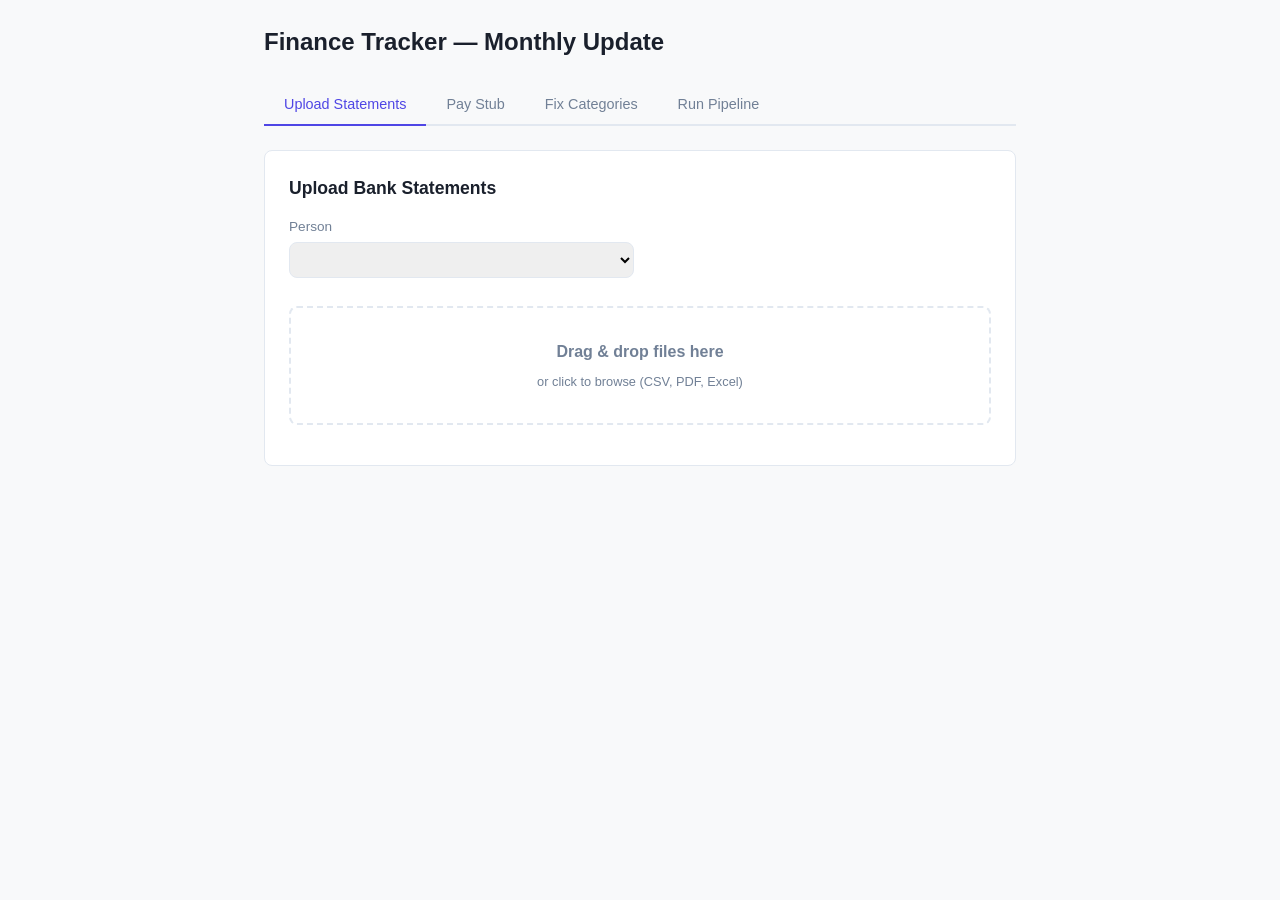
==== finance-tracker/templates/index.html @ a41cae2e "feat: Add local web UI, CLI helpers, and security hardening - Add --ui flag: launches a local Flask " ====
<!DOCTYPE html>
<html lang="en">
<head>
  <meta charset="UTF-8">
  <meta name="viewport" content="width=device-width, initial-scale=1.0">
  <title>Finance Tracker — Monthly Update</title>
  <style>
    :root {
      --bg: #f8f9fa;
      --card: #ffffff;
      --border: #e2e8f0;
      --text: #1a202c;
      --text-muted: #718096;
      --primary: #4f46e5;
      --primary-hover: #4338ca;
      --green: #059669;
      --red: #dc2626;
      --yellow: #d97706;
      --radius: 8px;
    }
    * { box-sizing: border-box; margin: 0; padding: 0; }
    body { font-family: -apple-system, BlinkMacSystemFont, 'Segoe UI', Roboto, sans-serif; background: var(--bg); color: var(--text); line-height: 1.5; }
    .container { max-width: 800px; margin: 0 auto; padding: 1.5rem; }
    h1 { font-size: 1.5rem; font-weight: 600; margin-bottom: 1.5rem; }
    h2 { font-size: 1.1rem; font-weight: 600; margin-bottom: 1rem; color: var(--text); }

    /* Tabs */
    .tabs { display: flex; gap: 0; border-bottom: 2px solid var(--border); margin-bottom: 1.5rem; }
    .tab { padding: 0.75rem 1.25rem; border: none; background: none; cursor: pointer; font-size: 0.9rem; font-weight: 500; color: var(--text-muted); border-bottom: 2px solid transparent; margin-bottom: -2px; transition: all 0.15s; }
    .tab:hover { color: var(--text); }
    .tab.active { color: var(--primary); border-bottom-color: var(--primary); }
    .tab-panel { display: none; }
    .tab-panel.active { display: block; }

    /* Cards */
    .card { background: var(--card); border: 1px solid var(--border); border-radius: var(--radius); padding: 1.5rem; margin-bottom: 1rem; }

    /* Forms */
    label { display: block; font-size: 0.85rem; font-weight: 500; margin-bottom: 0.25rem; color: var(--text-muted); }
    input, select { width: 100%; padding: 0.5rem 0.75rem; border: 1px solid var(--border); border-radius: var(--radius); font-size: 0.9rem; margin-bottom: 0.75rem; }
    input:focus, select:focus { outline: none; border-color: var(--primary); box-shadow: 0 0 0 3px rgba(79,70,229,0.1); }
    .form-row { display: grid; grid-template-columns: 1fr 1fr; gap: 0.75rem; }
    .form-row-3 { display: grid; grid-template-columns: 1fr 1fr 1fr; gap: 0.75rem; }

    /* Buttons */
    .btn { display: inline-flex; align-items: center; gap: 0.5rem; padding: 0.6rem 1.25rem; border: none; border-radius: var(--radius); font-size: 0.9rem; font-weight: 500; cursor: pointer; transition: all 0.15s; }
    .btn-primary { background: var(--primary); color: white; }
    .btn-primary:hover { background: var(--primary-hover); }
    .btn-primary:disabled { opacity: 0.5; cursor: not-allowed; }
    .btn-success { background: var(--green); color: white; }
    .btn-danger { background: var(--red); color: white; }

    /* Upload zone */
    .drop-zone { border: 2px dashed var(--border); border-radius: var(--radius); padding: 2rem; text-align: center; color: var(--text-muted); cursor: pointer; transition: all 0.15s; }
    .drop-zone:hover, .drop-zone.dragover { border-color: var(--primary); background: rgba(79,70,229,0.03); }
    .drop-zone input[type="file"] { display: none; }

    /* Messages */
    .msg { padding: 0.75rem 1rem; border-radius: var(--radius); margin-bottom: 1rem; font-size: 0.85rem; }
    .msg-success { background: #d1fae5; color: #065f46; }
    .msg-error { background: #fee2e2; color: #991b1b; }
    .msg-info { background: #dbeafe; color: #1e40af; }

    /* Transaction list */
    .txn-item { display: grid; grid-template-columns: 90px 1fr 90px 160px; gap: 0.75rem; align-items: center; padding: 0.6rem 0; border-bottom: 1px solid var(--border); font-size: 0.85rem; }
    .txn-item:last-child { border-bottom: none; }
    .txn-desc { overflow: hidden; text-overflow: ellipsis; white-space: nowrap; }
    .txn-amount { text-align: right; font-weight: 500; }
    .txn-select { padding: 0.3rem; margin: 0; font-size: 0.8rem; }

    /* Pipeline output */
    .pipeline-output { font-family: 'SF Mono', 'Monaco', 'Menlo', monospace; font-size: 0.8rem; background: #1a202c; color: #e2e8f0; padding: 1rem; border-radius: var(--radius); white-space: pre-wrap; max-height: 400px; overflow-y: auto; }

    /* Loading */
    .spinner { display: inline-block; width: 16px; height: 16px; border: 2px solid rgba(255,255,255,0.3); border-top-color: white; border-radius: 50%; animation: spin 0.6s linear infinite; }
    @keyframes spin { to { transform: rotate(360deg); } }

    .summary { font-size: 0.85rem; color: var(--text-muted); margin-top: 0.5rem; }
    .count-badge { background: var(--primary); color: white; font-size: 0.7rem; padding: 0.15rem 0.5rem; border-radius: 10px; margin-left: 0.5rem; }
  </style>
</head>
<body>
  <div class="container">
    <h1>Finance Tracker — Monthly Update</h1>

    <div class="tabs">
      <button class="tab active" data-tab="upload">Upload Statements</button>
      <button class="tab" data-tab="paystub">Pay Stub</button>
      <button class="tab" data-tab="categories">Fix Categories<span id="cat-badge" class="count-badge" style="display:none"></span></button>
      <button class="tab" data-tab="pipeline">Run Pipeline</button>
    </div>

    <!-- Upload Tab -->
    <div id="tab-upload" class="tab-panel active">
      <div class="card">
        <h2>Upload Bank Statements</h2>
        <div class="form-row" style="margin-bottom:1rem">
          <div>
            <label for="upload-person">Person</label>
            <select id="upload-person"></select>
          </div>
          <div></div>
        </div>
        <div class="drop-zone" id="drop-zone">
          <p><strong>Drag & drop files here</strong></p>
          <p style="font-size:0.8rem;margin-top:0.5rem">or click to browse (CSV, PDF, Excel)</p>
          <input type="file" id="file-input" accept=".csv,.pdf,.xlsx,.xls" multiple>
        </div>
        <div id="upload-msg" style="margin-top:1rem"></div>
      </div>
    </div>

    <!-- Pay Stub Tab -->
    <div id="tab-paystub" class="tab-panel">
      <div class="card">
        <h2>Enter Pay Stub</h2>
        <div class="form-row">
          <div>
            <label for="ps-person">Person</label>
            <select id="ps-person"></select>
          </div>
          <div>
            <label for="ps-date">Pay Date</label>
            <input type="date" id="ps-date">
          </div>
        </div>
        <div class="form-row">
          <div>
            <label for="ps-gross">Gross Pay</label>
            <input type="number" id="ps-gross" step="0.01" min="0" placeholder="5000.00">
          </div>
          <div>
            <label for="ps-federal">Federal Tax</label>
            <input type="number" id="ps-federal" step="0.01" min="0" placeholder="800.00">
          </div>
        </div>
        <div class="form-row">
          <div>
            <label for="ps-state">State Tax</label>
            <input type="number" id="ps-state" step="0.01" min="0" placeholder="300.00">
          </div>
          <div>
            <label for="ps-fica">FICA (SS + Medicare)</label>
            <input type="number" id="ps-fica" step="0.01" min="0" placeholder="380.00">
          </div>
        </div>
        <div class="form-row">
          <div>
            <label for="ps-401k">401k Contribution</label>
            <input type="number" id="ps-401k" step="0.01" min="0" placeholder="500.00">
          </div>
          <div>
            <label for="ps-health">Health Insurance</label>
            <input type="number" id="ps-health" step="0.01" min="0" placeholder="200.00">
          </div>
        </div>
        <div class="form-row">
          <div>
            <label for="ps-other">Other Deductions</label>
            <input type="number" id="ps-other" step="0.01" min="0" placeholder="0.00" value="0">
          </div>
          <div style="display:flex;align-items:flex-end;padding-bottom:0.75rem">
            <button class="btn btn-primary" id="btn-paystub">Submit Pay Stub</button>
          </div>
        </div>
        <div id="ps-msg"></div>
      </div>
    </div>

    <!-- Categories Tab -->
    <div id="tab-categories" class="tab-panel">
      <div class="card">
        <h2>Fix Uncategorized Transactions</h2>
        <p class="summary" style="margin-bottom:1rem">Transactions marked as "Other" that need a proper category.</p>
        <div id="cat-list"></div>
        <div id="cat-msg"></div>
      </div>
    </div>

    <!-- Pipeline Tab -->
    <div id="tab-pipeline" class="tab-panel">
      <div class="card">
        <h2>Run Pipeline</h2>
        <p class="summary" style="margin-bottom:1rem">Process new statements, categorize transactions, and update metrics.</p>
        <button class="btn btn-primary" id="btn-pipeline">Run Full Pipeline</button>
        <div id="pipeline-msg" style="margin-top:1rem"></div>
        <div id="pipeline-output" class="pipeline-output" style="display:none;margin-top:1rem"></div>
      </div>
    </div>
  </div>

  <script>
    // Tab switching
    document.querySelectorAll('.tab').forEach(tab => {
      tab.addEventListener('click', () => {
        document.querySelectorAll('.tab').forEach(t => t.classList.remove('active'));
        document.querySelectorAll('.tab-panel').forEach(p => p.classList.remove('active'));
        tab.classList.add('active');
        document.getElementById('tab-' + tab.dataset.tab).classList.add('active');
      });
    });

    let appConfig = { persons: [], categories: [] };
    let csrfToken = '';

    // Load config and CSRF token on start
    async function loadConfig() {
      const [configRes, csrfRes] = await Promise.all([
        fetch('/api/config'),
        fetch('/api/csrf-token'),
      ]);
      appConfig = await configRes.json();
      const csrfData = await csrfRes.json();
      csrfToken = csrfData.token;
      populatePersonDropdowns();
      loadUncategorized();
    }

    function populatePersonDropdowns() {
      ['upload-person', 'ps-person'].forEach(id => {
        const sel = document.getElementById(id);
        sel.innerHTML = '';
        appConfig.persons.forEach(p => {
          sel.innerHTML += `<option value="${esc(p)}">${esc(p)}</option>`;
        });
      });
    }

    function esc(s) { const d = document.createElement('div'); d.textContent = s; return d.innerHTML; }

    function showMsg(containerId, msg, type) {
      document.getElementById(containerId).innerHTML = `<div class="msg msg-${type}">${esc(msg)}</div>`;
    }

    // -- Upload --
    const dropZone = document.getElementById('drop-zone');
    const fileInput = document.getElementById('file-input');

    dropZone.addEventListener('click', () => fileInput.click());
    dropZone.addEventListener('dragover', e => { e.preventDefault(); dropZone.classList.add('dragover'); });
    dropZone.addEventListener('dragleave', () => dropZone.classList.remove('dragover'));
    dropZone.addEventListener('drop', e => {
      e.preventDefault();
      dropZone.classList.remove('dragover');
      handleFiles(e.dataTransfer.files);
    });
    fileInput.addEventListener('change', () => handleFiles(fileInput.files));

    async function handleFiles(files) {
      const person = document.getElementById('upload-person').value;
      if (!person) { showMsg('upload-msg', 'Select a person first', 'error'); return; }

      let uploaded = 0, errors = [];
      for (const file of files) {
        const form = new FormData();
        form.append('file', file);
        form.append('person', person);
        form.append('_csrf', csrfToken);
        try {
          const res = await fetch('/api/upload', { method: 'POST', body: form });
          const data = await res.json();
          if (data.success) uploaded++;
          else errors.push(`${file.name}: ${data.error}`);
        } catch (e) {
          errors.push(`${file.name}: Network error`);
        }
      }

      if (errors.length) {
        showMsg('upload-msg', `Uploaded ${uploaded} file(s). Errors: ${errors.join('; ')}`, uploaded ? 'info' : 'error');
      } else {
        showMsg('upload-msg', `Uploaded ${uploaded} file(s) to ${person}'s folder`, 'success');
      }
      fileInput.value = '';
    }

    // -- Pay Stub --
    document.getElementById('ps-date').value = new Date().toISOString().split('T')[0];

    document.getElementById('btn-paystub').addEventListener('click', async () => {
      const btn = document.getElementById('btn-paystub');
      btn.disabled = true;
      btn.innerHTML = '<span class="spinner"></span> Saving...';

      const body = {
        person: document.getElementById('ps-person').value,
        date: document.getElementById('ps-date').value,
        gross: parseFloat(document.getElementById('ps-gross').value) || 0,
        federal: parseFloat(document.getElementById('ps-federal').value) || 0,
        state: parseFloat(document.getElementById('ps-state').value) || 0,
        fica: parseFloat(document.getElementById('ps-fica').value) || 0,
        retirement: parseFloat(document.getElementById('ps-401k').value) || 0,
        health: parseFloat(document.getElementById('ps-health').value) || 0,
        other: parseFloat(document.getElementById('ps-other').value) || 0,
      };

      if (!body.date) { showMsg('ps-msg', 'Date is required', 'error'); btn.disabled = false; btn.textContent = 'Submit Pay Stub'; return; }
      if (body.gross <= 0) { showMsg('ps-msg', 'Gross pay must be greater than 0', 'error'); btn.disabled = false; btn.textContent = 'Submit Pay Stub'; return; }

      try {
        const res = await fetch('/api/paystub', { method: 'POST', headers: {'Content-Type': 'application/json'}, body: JSON.stringify(body) });
        const data = await res.json();
        if (data.success) {
          const net = data.net_takehome;
          showMsg('ps-msg', `Pay stub saved (${data.entries} entries). Net take-home: $${net.toLocaleString(undefined, {minimumFractionDigits: 2})}`, 'success');
          // Clear form
          ['ps-gross', 'ps-federal', 'ps-state', 'ps-fica', 'ps-401k', 'ps-health'].forEach(id => document.getElementById(id).value = '');
          document.getElementById('ps-other').value = '0';
        } else {
          showMsg('ps-msg', data.error, 'error');
        }
      } catch (e) {
        showMsg('ps-msg', 'Network error', 'error');
      }
      btn.disabled = false;
      btn.textContent = 'Submit Pay Stub';
    });

    // -- Categories --
    async function loadUncategorized() {
      const res = await fetch('/api/uncategorized');
      const data = await res.json();
      const list = document.getElementById('cat-list');
      const badge = document.getElementById('cat-badge');

      if (!data.transactions.length) {
        list.innerHTML = '<p class="summary">All transactions are categorized.</p>';
        badge.style.display = 'none';
        return;
      }

      badge.textContent = data.total;
      badge.style.display = 'inline';

      const options = appConfig.categories.map(c => `<option value="${esc(c)}">${esc(c)}</option>`).join('');
      list.innerHTML = data.transactions.slice(0, 50).map(t => `
        <div class="txn-item" id="txn-row-${t.row}">
          <span>${esc(t.date)}</span>
          <span class="txn-desc" title="${esc(t.description)}">${esc(t.description)}</span>
          <span class="txn-amount">${esc(t.amount)}</span>
          <select class="txn-select" onchange="categorize(${t.row}, this.value)">
            <option value="">Pick category...</option>
            ${options}
          </select>
        </div>
      `).join('');

      if (data.total > 50) {
        list.innerHTML += `<p class="summary">Showing 50 of ${data.total}. Fix these and refresh to see more.</p>`;
      }
    }

    async function categorize(row, category) {
      if (!category) return;
      try {
        const res = await fetch('/api/categorize', { method: 'POST', headers: {'Content-Type': 'application/json'}, body: JSON.stringify({row, category}) });
        const data = await res.json();
        if (data.success) {
          const el = document.getElementById('txn-row-' + row);
          if (el) { el.style.opacity = '0.4'; el.querySelector('select').disabled = true; }
          // Update badge count
          const badge = document.getElementById('cat-badge');
          const current = parseInt(badge.textContent) || 0;
          if (current > 1) { badge.textContent = current - 1; }
          else { badge.style.display = 'none'; }
        }
      } catch (e) { /* silent */ }
    }

    // -- Pipeline --
    document.getElementById('btn-pipeline').addEventListener('click', async () => {
      const btn = document.getElementById('btn-pipeline');
      const output = document.getElementById('pipeline-output');
      btn.disabled = true;
      btn.innerHTML = '<span class="spinner"></span> Running pipeline...';
      output.style.display = 'none';
      document.getElementById('pipeline-msg').innerHTML = '';

      try {
        const res = await fetch('/api/run-pipeline', { method: 'POST' });
        const data = await res.json();
        if (data.success) {
          let text = `Pipeline completed successfully.\n\n`;
          text += `Files processed: ${data.files_processed}\n`;
          text += `Files skipped (already processed): ${data.files_skipped}\n`;
          text += `New transactions found: ${data.transactions_found}\n`;
          if (data.errors.length) {
            text += `\nWarnings:\n${data.errors.map(e => '  - ' + e).join('\n')}`;
          }
          output.textContent = text;
          output.style.display = 'block';
          showMsg('pipeline-msg', 'Pipeline ran successfully', 'success');
          // Refresh categories
          loadUncategorized();
        } else {
          showMsg('pipeline-msg', `Pipeline failed: ${data.error}`, 'error');
        }
      } catch (e) {
        showMsg('pipeline-msg', 'Network error', 'error');
      }
      btn.disabled = false;
      btn.textContent = 'Run Full Pipeline';
    });

    // Init
    loadConfig();
  </script>
</body>
</html>
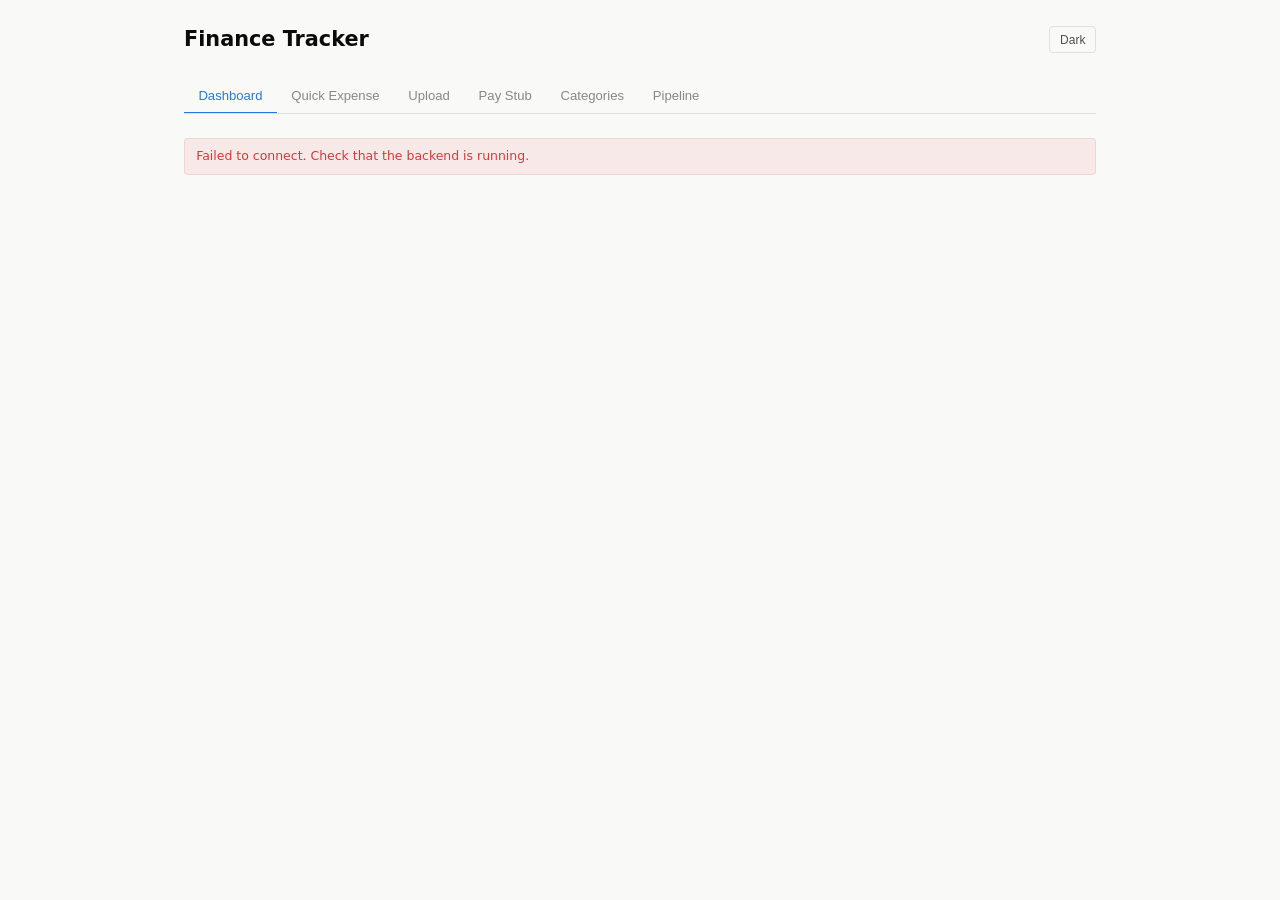
==== commit 49967050: "feat: Add dashboard UI, fix security issues, and improve data quality - Add financial dashboard with" ====
--- a/finance-tracker/templates/index.html
+++ b/finance-tracker/templates/index.html
@@ -3,110 +3,371 @@
 <head>
   <meta charset="UTF-8">
   <meta name="viewport" content="width=device-width, initial-scale=1.0">
-  <title>Finance Tracker — Monthly Update</title>
+  <title>Finance Tracker</title>
   <style>
     :root {
-      --bg: #f8f9fa;
-      --card: #ffffff;
-      --border: #e2e8f0;
-      --text: #1a202c;
-      --text-muted: #718096;
-      --primary: #4f46e5;
-      --primary-hover: #4338ca;
-      --green: #059669;
-      --red: #dc2626;
-      --yellow: #d97706;
+      color-scheme: light;
+      --surface-1: #fcfcfb;
+      --surface-2: #f9f9f7;
+      --text-primary: #0b0b0b;
+      --text-secondary: #52514e;
+      --text-muted: #898781;
+      --border: #e1e0d9;
+      --border-strong: #c3c2b7;
+      --series-1: #2a78d6;
+      --series-2: #eb6834;
+      --series-3: #1baf7a;
+      --series-4: #eda100;
+      --series-5: #e87ba4;
+      --series-6: #008300;
+      --good: #006300;
+      --good-bg: rgba(0,99,0,0.08);
+      --warning: #d97706;
+      --warning-bg: rgba(217,119,6,0.08);
+      --critical: #d03b3b;
+      --critical-bg: rgba(208,59,59,0.08);
       --radius: 8px;
-    }
+      --radius-sm: 4px;
+    }
+    @media (prefers-color-scheme: dark) {
+      :root:where(:not([data-theme="light"])) {
+        color-scheme: dark;
+        --surface-1: #1a1a19;
+        --surface-2: #0d0d0d;
+        --text-primary: #ffffff;
+        --text-secondary: #c3c2b7;
+        --text-muted: #898781;
+        --border: #2c2c2a;
+        --border-strong: #383835;
+        --series-1: #3987e5;
+        --series-2: #d95926;
+        --series-3: #199e70;
+        --series-4: #c98500;
+        --series-5: #d55181;
+        --series-6: #008300;
+        --good: #0ca30c;
+        --good-bg: rgba(12,163,12,0.1);
+        --warning: #fab219;
+        --warning-bg: rgba(250,178,25,0.1);
+        --critical: #e34948;
+        --critical-bg: rgba(227,73,72,0.1);
+      }
+    }
+    :root[data-theme="dark"] {
+      color-scheme: dark;
+      --surface-1: #1a1a19;
+      --surface-2: #0d0d0d;
+      --text-primary: #ffffff;
+      --text-secondary: #c3c2b7;
+      --text-muted: #898781;
+      --border: #2c2c2a;
+      --border-strong: #383835;
+      --series-1: #3987e5;
+      --series-2: #d95926;
+      --series-3: #199e70;
+      --series-4: #c98500;
+      --series-5: #d55181;
+      --series-6: #008300;
+      --good: #0ca30c;
+      --good-bg: rgba(12,163,12,0.1);
+      --warning: #fab219;
+      --warning-bg: rgba(250,178,25,0.1);
+      --critical: #e34948;
+      --critical-bg: rgba(227,73,72,0.1);
+    }
+
     * { box-sizing: border-box; margin: 0; padding: 0; }
-    body { font-family: -apple-system, BlinkMacSystemFont, 'Segoe UI', Roboto, sans-serif; background: var(--bg); color: var(--text); line-height: 1.5; }
-    .container { max-width: 800px; margin: 0 auto; padding: 1.5rem; }
-    h1 { font-size: 1.5rem; font-weight: 600; margin-bottom: 1.5rem; }
-    h2 { font-size: 1.1rem; font-weight: 600; margin-bottom: 1rem; color: var(--text); }
+    body { font-family: system-ui, -apple-system, "Segoe UI", Roboto, sans-serif; background: var(--surface-2); color: var(--text-primary); line-height: 1.5; }
+    .container { max-width: 960px; margin: 0 auto; padding: 1.5rem; }
+
+    /* Header */
+    .header { display: flex; align-items: center; justify-content: space-between; margin-bottom: 1.5rem; }
+    .header h1 { font-size: 1.3rem; font-weight: 600; }
+    .header-actions { display: flex; gap: 0.5rem; align-items: center; }
+    .theme-toggle { background: none; border: 1px solid var(--border); border-radius: var(--radius-sm); padding: 0.35rem 0.6rem; cursor: pointer; color: var(--text-secondary); font-size: 0.75rem; }
+    .theme-toggle:hover { border-color: var(--border-strong); color: var(--text-primary); }
 
     /* Tabs */
-    .tabs { display: flex; gap: 0; border-bottom: 2px solid var(--border); margin-bottom: 1.5rem; }
-    .tab { padding: 0.75rem 1.25rem; border: none; background: none; cursor: pointer; font-size: 0.9rem; font-weight: 500; color: var(--text-muted); border-bottom: 2px solid transparent; margin-bottom: -2px; transition: all 0.15s; }
-    .tab:hover { color: var(--text); }
-    .tab.active { color: var(--primary); border-bottom-color: var(--primary); }
+    .tabs { display: flex; gap: 0; border-bottom: 1px solid var(--border); margin-bottom: 1.5rem; overflow-x: auto; -webkit-overflow-scrolling: touch; }
+    .tab { padding: 0.55rem 0.9rem; border: none; background: none; cursor: pointer; font-size: 0.82rem; font-weight: 500; color: var(--text-muted); border-bottom: 2px solid transparent; margin-bottom: -1px; transition: color 0.15s; white-space: nowrap; }
+    .tab:hover { color: var(--text-primary); }
+    .tab.active { color: var(--series-1); border-bottom-color: var(--series-1); }
     .tab-panel { display: none; }
     .tab-panel.active { display: block; }
 
     /* Cards */
-    .card { background: var(--card); border: 1px solid var(--border); border-radius: var(--radius); padding: 1.5rem; margin-bottom: 1rem; }
+    .card { background: var(--surface-1); border: 1px solid var(--border); border-radius: var(--radius); padding: 1.1rem; margin-bottom: 0.75rem; }
+    .card h2 { font-size: 0.9rem; font-weight: 600; margin-bottom: 0.6rem; }
+    .card-row { display: grid; grid-template-columns: 1fr 1fr; gap: 0.75rem; }
+
+    /* Stat tiles */
+    .stats-grid { display: grid; grid-template-columns: repeat(4, 1fr); gap: 0.6rem; margin-bottom: 0.75rem; }
+    .stat-tile { background: var(--surface-1); border: 1px solid var(--border); border-radius: var(--radius); padding: 0.8rem; }
+    .stat-label { font-size: 0.7rem; font-weight: 500; color: var(--text-muted); text-transform: uppercase; letter-spacing: 0.03em; margin-bottom: 0.15rem; }
+    .stat-value { font-size: 1.35rem; font-weight: 600; color: var(--text-primary); }
+    .stat-delta { font-size: 0.7rem; font-weight: 500; margin-top: 0.15rem; }
+    .stat-delta.positive { color: var(--good); }
+    .stat-delta.negative { color: var(--critical); }
+
+    /* Month selector */
+    .month-nav { display: flex; align-items: center; gap: 0.5rem; margin-bottom: 0.75rem; }
+    .month-nav button { background: none; border: 1px solid var(--border); border-radius: var(--radius-sm); padding: 0.3rem 0.6rem; cursor: pointer; color: var(--text-secondary); font-size: 0.8rem; }
+    .month-nav button:hover { border-color: var(--border-strong); color: var(--text-primary); }
+    .month-nav button:disabled { opacity: 0.3; cursor: not-allowed; }
+    .month-nav .month-label { font-size: 0.9rem; font-weight: 600; min-width: 120px; text-align: center; }
+
+    /* Budget warnings banner */
+    .warnings-banner { display: flex; flex-direction: column; gap: 0.4rem; margin-bottom: 0.75rem; }
+    .warning-item { display: flex; align-items: center; gap: 0.5rem; padding: 0.5rem 0.75rem; border-radius: var(--radius-sm); font-size: 0.78rem; font-weight: 500; }
+    .warning-item.warn { background: var(--warning-bg); color: var(--warning); border: 1px solid rgba(217,119,6,0.15); }
+    .warning-item.over { background: var(--critical-bg); color: var(--critical); border: 1px solid rgba(208,59,59,0.15); }
+
+    /* Person cards */
+    .person-grid { display: grid; grid-template-columns: repeat(auto-fit, minmax(140px, 1fr)); gap: 0.5rem; margin-bottom: 0.75rem; }
+    .person-card { background: var(--surface-1); border: 1px solid var(--border); border-radius: var(--radius); padding: 0.7rem; text-align: center; }
+    .person-name { font-size: 0.75rem; font-weight: 600; color: var(--text-secondary); margin-bottom: 0.2rem; }
+    .person-amount { font-size: 1.1rem; font-weight: 600; }
+
+    /* Budget meters */
+    .budget-list { display: flex; flex-direction: column; gap: 0.5rem; }
+    .budget-item { display: grid; grid-template-columns: 110px 1fr 55px; gap: 0.6rem; align-items: center; font-size: 0.78rem; }
+    .budget-label { color: var(--text-secondary); font-weight: 500; overflow: hidden; text-overflow: ellipsis; white-space: nowrap; }
+    .budget-track { height: 6px; background: var(--border); border-radius: 3px; overflow: hidden; }
+    .budget-fill { height: 100%; border-radius: 3px 0 0 3px; transition: width 0.3s ease; }
+    .budget-fill.ok { background: var(--series-1); }
+    .budget-fill.warn { background: var(--warning); }
+    .budget-fill.over { background: var(--critical); }
+    .budget-pct { text-align: right; font-weight: 500; font-variant-numeric: tabular-nums; color: var(--text-secondary); }
+
+    /* Bar chart */
+    .chart-bars { display: flex; align-items: flex-end; gap: 2px; height: 120px; padding-top: 1rem; }
+    .chart-bar-group { flex: 1; display: flex; flex-direction: column; align-items: center; gap: 0.2rem; height: 100%; justify-content: flex-end; }
+    .chart-bar { width: 100%; max-width: 20px; border-radius: 3px 3px 0 0; transition: height 0.3s ease; cursor: default; }
+    .chart-bar:hover { opacity: 0.8; }
+    .chart-bar-income { background: var(--series-1); }
+    .chart-bar-expense { background: var(--series-2); }
+    .chart-bar-pair { display: flex; gap: 2px; align-items: flex-end; flex: 1; justify-content: center; height: 100%; }
+    .chart-x-label { font-size: 0.6rem; color: var(--text-muted); margin-top: 0.3rem; white-space: nowrap; }
+    .chart-legend { display: flex; gap: 0.8rem; font-size: 0.72rem; color: var(--text-secondary); margin-bottom: 0.4rem; }
+    .chart-legend-item { display: flex; align-items: center; gap: 0.3rem; }
+    .chart-legend-dot { width: 7px; height: 7px; border-radius: 50%; }
+
+    /* Category breakdown */
+    .cat-list { display: flex; flex-direction: column; gap: 0.3rem; }
+    .cat-item { display: grid; grid-template-columns: 1fr auto; gap: 0.5rem; align-items: center; font-size: 0.78rem; padding: 0.2rem 0; }
+    .cat-name { color: var(--text-secondary); }
+    .cat-amount { font-weight: 500; font-variant-numeric: tabular-nums; }
+
+    /* Recent transactions */
+    .recent-list { max-height: 320px; overflow-y: auto; }
+    .recent-item { display: grid; grid-template-columns: 68px 1fr auto; gap: 0.5rem; align-items: center; padding: 0.4rem 0; border-bottom: 1px solid var(--border); font-size: 0.78rem; }
+    .recent-item:last-child { border-bottom: none; }
+    .recent-date { color: var(--text-muted); font-variant-numeric: tabular-nums; }
+    .recent-desc { overflow: hidden; text-overflow: ellipsis; white-space: nowrap; color: var(--text-secondary); }
+    .recent-amount { font-weight: 500; font-variant-numeric: tabular-nums; text-align: right; white-space: nowrap; }
+    .recent-amount.expense { color: var(--text-primary); }
+    .recent-amount.income { color: var(--good); }
+    .recent-cat { font-size: 0.65rem; color: var(--text-muted); }
+
+    /* Savings goal */
+    .goal-container { display: flex; align-items: center; gap: 0.75rem; }
+    .goal-meter { flex: 1; }
+    .goal-track { height: 10px; background: var(--border); border-radius: 5px; overflow: hidden; }
+    .goal-fill { height: 100%; background: var(--series-3); border-radius: 5px 0 0 5px; transition: width 0.3s ease; }
+    .goal-labels { display: flex; justify-content: space-between; font-size: 0.7rem; color: var(--text-muted); margin-top: 0.25rem; }
+    .goal-value { font-size: 1.1rem; font-weight: 600; white-space: nowrap; }
+    .goal-edit { font-size: 0.7rem; color: var(--series-1); cursor: pointer; border: none; background: none; padding: 0; }
+    .goal-edit:hover { text-decoration: underline; }
 
     /* Forms */
-    label { display: block; font-size: 0.85rem; font-weight: 500; margin-bottom: 0.25rem; color: var(--text-muted); }
-    input, select { width: 100%; padding: 0.5rem 0.75rem; border: 1px solid var(--border); border-radius: var(--radius); font-size: 0.9rem; margin-bottom: 0.75rem; }
-    input:focus, select:focus { outline: none; border-color: var(--primary); box-shadow: 0 0 0 3px rgba(79,70,229,0.1); }
-    .form-row { display: grid; grid-template-columns: 1fr 1fr; gap: 0.75rem; }
-    .form-row-3 { display: grid; grid-template-columns: 1fr 1fr 1fr; gap: 0.75rem; }
+    label { display: block; font-size: 0.78rem; font-weight: 500; margin-bottom: 0.15rem; color: var(--text-muted); }
+    input, select { width: 100%; padding: 0.45rem 0.65rem; border: 1px solid var(--border); border-radius: var(--radius-sm); font-size: 0.82rem; margin-bottom: 0.5rem; background: var(--surface-1); color: var(--text-primary); }
+    input:focus, select:focus { outline: none; border-color: var(--series-1); box-shadow: 0 0 0 2px rgba(42,120,214,0.12); }
+    .form-row { display: grid; grid-template-columns: 1fr 1fr; gap: 0.6rem; }
+    .form-row-3 { display: grid; grid-template-columns: 1fr 1fr 1fr; gap: 0.6rem; }
 
     /* Buttons */
-    .btn { display: inline-flex; align-items: center; gap: 0.5rem; padding: 0.6rem 1.25rem; border: none; border-radius: var(--radius); font-size: 0.9rem; font-weight: 500; cursor: pointer; transition: all 0.15s; }
-    .btn-primary { background: var(--primary); color: white; }
-    .btn-primary:hover { background: var(--primary-hover); }
-    .btn-primary:disabled { opacity: 0.5; cursor: not-allowed; }
-    .btn-success { background: var(--green); color: white; }
-    .btn-danger { background: var(--red); color: white; }
+    .btn { display: inline-flex; align-items: center; gap: 0.35rem; padding: 0.45rem 0.9rem; border: none; border-radius: var(--radius-sm); font-size: 0.82rem; font-weight: 500; cursor: pointer; transition: opacity 0.15s; }
+    .btn:hover { opacity: 0.85; }
+    .btn:disabled { opacity: 0.4; cursor: not-allowed; }
+    .btn-primary { background: var(--series-1); color: white; }
+    .btn-sm { padding: 0.35rem 0.7rem; font-size: 0.75rem; }
 
     /* Upload zone */
-    .drop-zone { border: 2px dashed var(--border); border-radius: var(--radius); padding: 2rem; text-align: center; color: var(--text-muted); cursor: pointer; transition: all 0.15s; }
-    .drop-zone:hover, .drop-zone.dragover { border-color: var(--primary); background: rgba(79,70,229,0.03); }
+    .drop-zone { border: 2px dashed var(--border); border-radius: var(--radius); padding: 1.5rem; text-align: center; color: var(--text-muted); cursor: pointer; transition: border-color 0.15s; }
+    .drop-zone:hover, .drop-zone.dragover { border-color: var(--series-1); }
     .drop-zone input[type="file"] { display: none; }
 
     /* Messages */
-    .msg { padding: 0.75rem 1rem; border-radius: var(--radius); margin-bottom: 1rem; font-size: 0.85rem; }
-    .msg-success { background: #d1fae5; color: #065f46; }
-    .msg-error { background: #fee2e2; color: #991b1b; }
-    .msg-info { background: #dbeafe; color: #1e40af; }
-
-    /* Transaction list */
-    .txn-item { display: grid; grid-template-columns: 90px 1fr 90px 160px; gap: 0.75rem; align-items: center; padding: 0.6rem 0; border-bottom: 1px solid var(--border); font-size: 0.85rem; }
+    .msg { padding: 0.5rem 0.7rem; border-radius: var(--radius-sm); margin-bottom: 0.6rem; font-size: 0.78rem; }
+    .msg-success { background: var(--good-bg); color: var(--good); border: 1px solid rgba(0,99,0,0.12); }
+    .msg-error { background: var(--critical-bg); color: var(--critical); border: 1px solid rgba(208,59,59,0.12); }
+    .msg-info { background: rgba(42,120,214,0.06); color: var(--series-1); border: 1px solid rgba(42,120,214,0.12); }
+
+    /* Transaction list (categories tab) */
+    .txn-item { display: grid; grid-template-columns: 72px 1fr 72px 130px; gap: 0.4rem; align-items: center; padding: 0.4rem 0; border-bottom: 1px solid var(--border); font-size: 0.78rem; }
     .txn-item:last-child { border-bottom: none; }
-    .txn-desc { overflow: hidden; text-overflow: ellipsis; white-space: nowrap; }
-    .txn-amount { text-align: right; font-weight: 500; }
-    .txn-select { padding: 0.3rem; margin: 0; font-size: 0.8rem; }
+    .txn-desc { overflow: hidden; text-overflow: ellipsis; white-space: nowrap; color: var(--text-secondary); }
+    .txn-amount { text-align: right; font-weight: 500; font-variant-numeric: tabular-nums; }
+    .txn-select { padding: 0.2rem; margin: 0; font-size: 0.72rem; }
 
     /* Pipeline output */
-    .pipeline-output { font-family: 'SF Mono', 'Monaco', 'Menlo', monospace; font-size: 0.8rem; background: #1a202c; color: #e2e8f0; padding: 1rem; border-radius: var(--radius); white-space: pre-wrap; max-height: 400px; overflow-y: auto; }
+    .pipeline-output { font-family: 'SF Mono', Monaco, Menlo, monospace; font-size: 0.72rem; background: var(--surface-2); border: 1px solid var(--border); color: var(--text-secondary); padding: 0.6rem; border-radius: var(--radius-sm); white-space: pre-wrap; max-height: 250px; overflow-y: auto; }
 
     /* Loading */
-    .spinner { display: inline-block; width: 16px; height: 16px; border: 2px solid rgba(255,255,255,0.3); border-top-color: white; border-radius: 50%; animation: spin 0.6s linear infinite; }
+    .spinner { display: inline-block; width: 13px; height: 13px; border: 2px solid rgba(255,255,255,0.3); border-top-color: white; border-radius: 50%; animation: spin 0.6s linear infinite; }
     @keyframes spin { to { transform: rotate(360deg); } }
-
-    .summary { font-size: 0.85rem; color: var(--text-muted); margin-top: 0.5rem; }
-    .count-badge { background: var(--primary); color: white; font-size: 0.7rem; padding: 0.15rem 0.5rem; border-radius: 10px; margin-left: 0.5rem; }
+    .loading-skeleton { background: var(--border); border-radius: var(--radius-sm); animation: pulse 1.5s ease-in-out infinite; }
+    @keyframes pulse { 0%, 100% { opacity: 1; } 50% { opacity: 0.5; } }
+
+    .count-badge { background: var(--series-1); color: white; font-size: 0.62rem; padding: 0.1rem 0.35rem; border-radius: 8px; margin-left: 0.3rem; }
+    .summary { font-size: 0.78rem; color: var(--text-muted); }
+
+    /* Confirm dialog */
+    .dialog-overlay { position: fixed; inset: 0; background: rgba(0,0,0,0.4); display: flex; align-items: center; justify-content: center; z-index: 1000; }
+    .dialog { background: var(--surface-1); border: 1px solid var(--border); border-radius: var(--radius); padding: 1.25rem; max-width: 380px; width: 90%; }
+    .dialog h3 { font-size: 0.95rem; margin-bottom: 0.4rem; }
+    .dialog p { font-size: 0.8rem; color: var(--text-secondary); margin-bottom: 0.9rem; }
+    .dialog-actions { display: flex; gap: 0.4rem; justify-content: flex-end; }
+    .dialog-actions .btn-cancel { background: var(--border); color: var(--text-primary); }
+
+    /* Responsive */
+    @media (max-width: 700px) {
+      .container { padding: 1rem; }
+      .stats-grid { grid-template-columns: 1fr 1fr; }
+      .card-row { grid-template-columns: 1fr; }
+      .form-row { grid-template-columns: 1fr; }
+      .form-row-3 { grid-template-columns: 1fr; }
+      .txn-item { grid-template-columns: 1fr 1fr; gap: 0.2rem; }
+      .txn-item .txn-desc { grid-column: 1 / -1; }
+      .budget-item { grid-template-columns: 85px 1fr 45px; }
+      .tab { padding: 0.45rem 0.6rem; font-size: 0.75rem; }
+      .recent-item { grid-template-columns: 60px 1fr auto; }
+    }
   </style>
 </head>
 <body>
   <div class="container">
-    <h1>Finance Tracker — Monthly Update</h1>
+    <div class="header">
+      <h1>Finance Tracker</h1>
+      <div class="header-actions">
+        <button class="theme-toggle" id="theme-toggle">Dark</button>
+      </div>
+    </div>
 
     <div class="tabs">
-      <button class="tab active" data-tab="upload">Upload Statements</button>
+      <button class="tab active" data-tab="dashboard">Dashboard</button>
+      <button class="tab" data-tab="expense">Quick Expense</button>
+      <button class="tab" data-tab="upload">Upload</button>
       <button class="tab" data-tab="paystub">Pay Stub</button>
-      <button class="tab" data-tab="categories">Fix Categories<span id="cat-badge" class="count-badge" style="display:none"></span></button>
-      <button class="tab" data-tab="pipeline">Run Pipeline</button>
+      <button class="tab" data-tab="categories">Categories<span id="cat-badge" class="count-badge" style="display:none"></span></button>
+      <button class="tab" data-tab="pipeline">Pipeline</button>
     </div>
 
+    <!-- Dashboard Tab -->
+    <div id="tab-dashboard" class="tab-panel active">
+      <div id="dash-loading">
+        <div class="stats-grid">
+          <div class="stat-tile"><div class="loading-skeleton" style="height:52px"></div></div>
+          <div class="stat-tile"><div class="loading-skeleton" style="height:52px"></div></div>
+          <div class="stat-tile"><div class="loading-skeleton" style="height:52px"></div></div>
+          <div class="stat-tile"><div class="loading-skeleton" style="height:52px"></div></div>
+        </div>
+      </div>
+      <div id="dash-content" style="display:none">
+        <!-- Month nav -->
+        <div class="month-nav">
+          <button id="month-prev">&larr;</button>
+          <span class="month-label" id="month-label"></span>
+          <button id="month-next">&rarr;</button>
+        </div>
+
+        <!-- Budget warnings -->
+        <div class="warnings-banner" id="dash-warnings"></div>
+
+        <!-- Stat tiles -->
+        <div class="stats-grid" id="dash-stats"></div>
+
+        <!-- Savings goal -->
+        <div class="card" id="goal-card">
+          <h2>Savings Goal</h2>
+          <div class="goal-container" id="goal-container"></div>
+        </div>
+
+        <!-- Person spending -->
+        <div class="person-grid" id="dash-persons"></div>
+
+        <!-- Charts row -->
+        <div class="card-row">
+          <div class="card">
+            <h2>Monthly Trend</h2>
+            <div class="chart-legend">
+              <span class="chart-legend-item"><span class="chart-legend-dot" style="background:var(--series-1)"></span>Income</span>
+              <span class="chart-legend-item"><span class="chart-legend-dot" style="background:var(--series-2)"></span>Spending</span>
+            </div>
+            <div class="chart-bars" id="dash-trend"></div>
+          </div>
+          <div class="card">
+            <h2>Top Categories</h2>
+            <div class="cat-list" id="dash-categories"></div>
+          </div>
+        </div>
+
+        <!-- Budget meters -->
+        <div class="card">
+          <h2>Budget Status</h2>
+          <div class="budget-list" id="dash-budgets"></div>
+        </div>
+
+        <!-- Recent transactions -->
+        <div class="card">
+          <h2>Recent Transactions</h2>
+          <div class="recent-list" id="dash-recent"></div>
+        </div>
+      </div>
+      <div id="dash-empty" style="display:none">
+        <div class="card"><p class="summary">No transaction data yet. Upload statements and run the pipeline to see your dashboard.</p></div>
+      </div>
+      <div id="dash-error" style="display:none"></div>
+    </div>
+
+    <!-- Quick Expense Tab -->
+    <div id="tab-expense" class="tab-panel">
+      <div class="card">
+        <h2>Add Quick Expense</h2>
+        <p class="summary" style="margin-bottom:0.6rem">For cash purchases or expenses not on statements.</p>
+        <div class="form-row">
+          <div><label for="qe-person">Person</label><select id="qe-person"></select></div>
+          <div><label for="qe-date">Date</label><input type="date" id="qe-date"></div>
+        </div>
+        <div class="form-row">
+          <div><label for="qe-desc">Description</label><input type="text" id="qe-desc" placeholder="e.g. Babysitter, Farmer's market"></div>
+          <div><label for="qe-amount">Amount ($)</label><input type="number" id="qe-amount" step="0.01" min="0" placeholder="80.00"></div>
+        </div>
+        <div class="form-row">
+          <div><label for="qe-category">Category</label><select id="qe-category"></select></div>
+          <div style="display:flex;align-items:flex-end;padding-bottom:0.5rem">
+            <button class="btn btn-primary" id="btn-quick-expense">Add Expense</button>
+          </div>
+        </div>
+        <div id="qe-msg"></div>
+      </div>
+    </div>
+
     <!-- Upload Tab -->
-    <div id="tab-upload" class="tab-panel active">
+    <div id="tab-upload" class="tab-panel">
       <div class="card">
         <h2>Upload Bank Statements</h2>
-        <div class="form-row" style="margin-bottom:1rem">
-          <div>
-            <label for="upload-person">Person</label>
-            <select id="upload-person"></select>
-          </div>
+        <div class="form-row" style="margin-bottom:0.6rem">
+          <div><label for="upload-person">Person</label><select id="upload-person"></select></div>
           <div></div>
         </div>
         <div class="drop-zone" id="drop-zone">
           <p><strong>Drag & drop files here</strong></p>
-          <p style="font-size:0.8rem;margin-top:0.5rem">or click to browse (CSV, PDF, Excel)</p>
+          <p style="font-size:0.72rem;margin-top:0.3rem;color:var(--text-muted)">or click to browse (CSV, PDF, Excel)</p>
           <input type="file" id="file-input" accept=".csv,.pdf,.xlsx,.xls" multiple>
         </div>
-        <div id="upload-msg" style="margin-top:1rem"></div>
+        <div id="upload-msg" style="margin-top:0.6rem"></div>
       </div>
     </div>
 
@@ -115,51 +376,24 @@
       <div class="card">
         <h2>Enter Pay Stub</h2>
         <div class="form-row">
-          <div>
-            <label for="ps-person">Person</label>
-            <select id="ps-person"></select>
-          </div>
-          <div>
-            <label for="ps-date">Pay Date</label>
-            <input type="date" id="ps-date">
-          </div>
+          <div><label for="ps-person">Person</label><select id="ps-person"></select></div>
+          <div><label for="ps-date">Pay Date</label><input type="date" id="ps-date"></div>
         </div>
         <div class="form-row">
-          <div>
-            <label for="ps-gross">Gross Pay</label>
-            <input type="number" id="ps-gross" step="0.01" min="0" placeholder="5000.00">
-          </div>
-          <div>
-            <label for="ps-federal">Federal Tax</label>
-            <input type="number" id="ps-federal" step="0.01" min="0" placeholder="800.00">
-          </div>
+          <div><label for="ps-gross">Gross Pay</label><input type="number" id="ps-gross" step="0.01" min="0" placeholder="5000.00"></div>
+          <div><label for="ps-federal">Federal Tax</label><input type="number" id="ps-federal" step="0.01" min="0" placeholder="800.00"></div>
         </div>
         <div class="form-row">
-          <div>
-            <label for="ps-state">State Tax</label>
-            <input type="number" id="ps-state" step="0.01" min="0" placeholder="300.00">
-          </div>
-          <div>
-            <label for="ps-fica">FICA (SS + Medicare)</label>
-            <input type="number" id="ps-fica" step="0.01" min="0" placeholder="380.00">
-          </div>
+          <div><label for="ps-state">State Tax</label><input type="number" id="ps-state" step="0.01" min="0" placeholder="300.00"></div>
+          <div><label for="ps-fica">FICA (SS + Medicare)</label><input type="number" id="ps-fica" step="0.01" min="0" placeholder="380.00"></div>
         </div>
         <div class="form-row">
-          <div>
-            <label for="ps-401k">401k Contribution</label>
-            <input type="number" id="ps-401k" step="0.01" min="0" placeholder="500.00">
-          </div>
-          <div>
-            <label for="ps-health">Health Insurance</label>
-            <input type="number" id="ps-health" step="0.01" min="0" placeholder="200.00">
-          </div>
+          <div><label for="ps-401k">401k Contribution</label><input type="number" id="ps-401k" step="0.01" min="0" placeholder="500.00"></div>
+          <div><label for="ps-health">Health Insurance</label><input type="number" id="ps-health" step="0.01" min="0" placeholder="200.00"></div>
         </div>
         <div class="form-row">
-          <div>
-            <label for="ps-other">Other Deductions</label>
-            <input type="number" id="ps-other" step="0.01" min="0" placeholder="0.00" value="0">
-          </div>
-          <div style="display:flex;align-items:flex-end;padding-bottom:0.75rem">
+          <div><label for="ps-other">Other Deductions</label><input type="number" id="ps-other" step="0.01" min="0" placeholder="0.00" value="0"></div>
+          <div style="display:flex;align-items:flex-end;padding-bottom:0.5rem">
             <button class="btn btn-primary" id="btn-paystub">Submit Pay Stub</button>
           </div>
         </div>
@@ -171,7 +405,7 @@
     <div id="tab-categories" class="tab-panel">
       <div class="card">
         <h2>Fix Uncategorized Transactions</h2>
-        <p class="summary" style="margin-bottom:1rem">Transactions marked as "Other" that need a proper category.</p>
+        <p class="summary" style="margin-bottom:0.6rem">Transactions marked as "Other" that need a proper category.</p>
         <div id="cat-list"></div>
         <div id="cat-msg"></div>
       </div>
@@ -181,16 +415,52 @@
     <div id="tab-pipeline" class="tab-panel">
       <div class="card">
         <h2>Run Pipeline</h2>
-        <p class="summary" style="margin-bottom:1rem">Process new statements, categorize transactions, and update metrics.</p>
+        <p class="summary" style="margin-bottom:0.6rem">Process new statements, categorize transactions, and update metrics.</p>
         <button class="btn btn-primary" id="btn-pipeline">Run Full Pipeline</button>
-        <div id="pipeline-msg" style="margin-top:1rem"></div>
-        <div id="pipeline-output" class="pipeline-output" style="display:none;margin-top:1rem"></div>
+        <div id="pipeline-msg" style="margin-top:0.6rem"></div>
+        <div id="pipeline-output" class="pipeline-output" style="display:none;margin-top:0.6rem"></div>
       </div>
     </div>
   </div>
 
   <script>
-    // Tab switching
+    // -- State --
+    let appConfig = { persons: [], categories: [] };
+    let csrfToken = '';
+    let dashData = null;
+    let availableMonths = [];
+    let currentMonthIdx = -1;
+    let savingsGoal = parseFloat(localStorage.getItem('ft-savings-goal')) || 0;
+
+    // -- Helpers --
+    function esc(s) { const d = document.createElement('div'); d.textContent = s; return d.innerHTML; }
+    function fmt(n) { return Math.abs(n).toLocaleString(undefined, { minimumFractionDigits: 0, maximumFractionDigits: 0 }); }
+    function fmtMonth(ym) {
+      const [y, m] = ym.split('-');
+      const months = ['Jan','Feb','Mar','Apr','May','Jun','Jul','Aug','Sep','Oct','Nov','Dec'];
+      return `${months[parseInt(m)-1]} ${y}`;
+    }
+    function showMsg(id, msg, type) {
+      document.getElementById(id).innerHTML = `<div class="msg msg-${type}">${esc(msg)}</div>`;
+    }
+
+    // -- Theme --
+    const themeBtn = document.getElementById('theme-toggle');
+    function setTheme(theme) {
+      document.documentElement.setAttribute('data-theme', theme);
+      themeBtn.textContent = theme === 'dark' ? 'Light' : 'Dark';
+      localStorage.setItem('ft-theme', theme);
+    }
+    themeBtn.addEventListener('click', () => {
+      const cur = document.documentElement.getAttribute('data-theme');
+      setTheme(cur === 'dark' ? 'light' : 'dark');
+    });
+    const savedTheme = localStorage.getItem('ft-theme');
+    if (savedTheme) setTheme(savedTheme);
+    else if (window.matchMedia('(prefers-color-scheme: dark)').matches) setTheme('dark');
+    else setTheme('light');
+
+    // -- Tabs --
     document.querySelectorAll('.tab').forEach(tab => {
       tab.addEventListener('click', () => {
         document.querySelectorAll('.tab').forEach(t => t.classList.remove('active'));
@@ -200,56 +470,253 @@
       });
     });
 
-    let appConfig = { persons: [], categories: [] };
-    let csrfToken = '';
-
-    // Load config and CSRF token on start
+    // -- Init --
     async function loadConfig() {
-      const [configRes, csrfRes] = await Promise.all([
-        fetch('/api/config'),
-        fetch('/api/csrf-token'),
-      ]);
-      appConfig = await configRes.json();
-      const csrfData = await csrfRes.json();
-      csrfToken = csrfData.token;
-      populatePersonDropdowns();
-      loadUncategorized();
-    }
-
-    function populatePersonDropdowns() {
-      ['upload-person', 'ps-person'].forEach(id => {
-        const sel = document.getElementById(id);
-        sel.innerHTML = '';
-        appConfig.persons.forEach(p => {
-          sel.innerHTML += `<option value="${esc(p)}">${esc(p)}</option>`;
-        });
+      try {
+        const [configRes, csrfRes] = await Promise.all([fetch('/api/config'), fetch('/api/csrf-token')]);
+        if (!configRes.ok) throw new Error('Failed to load config');
+        appConfig = await configRes.json();
+        csrfToken = (await csrfRes.json()).token;
+        populateDropdowns();
+        loadDashboard();
+        loadUncategorized();
+      } catch (e) {
+        document.getElementById('dash-loading').style.display = 'none';
+        document.getElementById('dash-error').style.display = 'block';
+        document.getElementById('dash-error').innerHTML = `<div class="msg msg-error">Failed to connect. Check that the backend is running.</div>`;
+      }
+    }
+
+    function populateDropdowns() {
+      ['upload-person', 'ps-person', 'qe-person'].forEach(id => {
+        document.getElementById(id).innerHTML = appConfig.persons.map(p => `<option value="${esc(p)}">${esc(p)}</option>`).join('');
       });
-    }
-
-    function esc(s) { const d = document.createElement('div'); d.textContent = s; return d.innerHTML; }
-
-    function showMsg(containerId, msg, type) {
-      document.getElementById(containerId).innerHTML = `<div class="msg msg-${type}">${esc(msg)}</div>`;
-    }
+      document.getElementById('qe-category').innerHTML = appConfig.categories
+        .filter(c => !['Income','Transfer','Taxes','Retirement','Investment'].includes(c))
+        .map(c => `<option value="${esc(c)}">${esc(c)}</option>`).join('');
+    }
+
+    // -- Dashboard --
+    async function loadDashboard(month) {
+      try {
+        const url = month ? `/api/dashboard?month=${month}` : '/api/dashboard';
+        const res = await fetch(url);
+        if (!res.ok) throw new Error('Dashboard fetch failed');
+        const data = await res.json();
+        document.getElementById('dash-loading').style.display = 'none';
+        if (data.empty) { document.getElementById('dash-empty').style.display = 'block'; return; }
+
+        dashData = data;
+        availableMonths = data.available_months;
+        currentMonthIdx = availableMonths.indexOf(data.current_month);
+        if (currentMonthIdx === -1) currentMonthIdx = availableMonths.length - 1;
+
+        document.getElementById('dash-content').style.display = 'block';
+        document.getElementById('dash-empty').style.display = 'none';
+        renderMonthNav();
+        renderWarnings(data.budget_warnings);
+        renderStats(data);
+        renderGoal(data);
+        renderPersons(data.person_spending);
+        renderTrend(data.trend);
+        renderCategories(data.top_categories);
+        renderBudgets(data.budget_status);
+        renderRecent(data.recent_transactions);
+      } catch (e) {
+        document.getElementById('dash-loading').style.display = 'none';
+        document.getElementById('dash-error').style.display = 'block';
+        document.getElementById('dash-error').innerHTML = `<div class="msg msg-error">Failed to load dashboard data.</div>`;
+      }
+    }
+
+    function renderMonthNav() {
+      document.getElementById('month-label').textContent = fmtMonth(availableMonths[currentMonthIdx]);
+      document.getElementById('month-prev').disabled = currentMonthIdx <= 0;
+      document.getElementById('month-next').disabled = currentMonthIdx >= availableMonths.length - 1;
+    }
+    document.getElementById('month-prev').addEventListener('click', () => {
+      if (currentMonthIdx > 0) { currentMonthIdx--; loadDashboard(availableMonths[currentMonthIdx]); }
+    });
+    document.getElementById('month-next').addEventListener('click', () => {
+      if (currentMonthIdx < availableMonths.length - 1) { currentMonthIdx++; loadDashboard(availableMonths[currentMonthIdx]); }
+    });
+
+    function renderWarnings(warnings) {
+      const el = document.getElementById('dash-warnings');
+      if (!warnings || !warnings.length) { el.innerHTML = ''; return; }
+      el.innerHTML = warnings.map(w => {
+        const cls = w.over ? 'over' : 'warn';
+        const icon = w.over ? '!' : '~';
+        const msg = w.over
+          ? `${w.category} is over budget (${w.pct.toFixed(0)}%)`
+          : `${w.category} at ${w.pct.toFixed(0)}% of budget` + (w.days_remaining > 0 ? ` with ${w.days_remaining} days left` : '');
+        return `<div class="warning-item ${cls}">${esc(msg)}</div>`;
+      }).join('');
+    }
+
+    function renderStats(data) {
+      const savingsClass = data.savings >= 0 ? 'positive' : 'negative';
+      const momSign = data.spending_mom >= 0 ? '+' : '';
+      const momClass = data.spending_mom <= 0 ? 'positive' : 'negative';
+      document.getElementById('dash-stats').innerHTML = `
+        <div class="stat-tile">
+          <div class="stat-label">Income</div>
+          <div class="stat-value">$${fmt(data.income)}</div>
+        </div>
+        <div class="stat-tile">
+          <div class="stat-label">Spending</div>
+          <div class="stat-value">$${fmt(data.expenses)}</div>
+          <div class="stat-delta ${momClass}">${momSign}${data.spending_mom.toFixed(1)}% vs prior</div>
+        </div>
+        <div class="stat-tile">
+          <div class="stat-label">Saved</div>
+          <div class="stat-value" style="color:var(--${data.savings >= 0 ? 'good' : 'critical'})">$${fmt(data.savings)}</div>
+        </div>
+        <div class="stat-tile">
+          <div class="stat-label">Savings Rate</div>
+          <div class="stat-value">${data.savings_rate.toFixed(1)}%</div>
+        </div>`;
+    }
+
+    function renderGoal(data) {
+      const card = document.getElementById('goal-card');
+      if (!savingsGoal) {
+        document.getElementById('goal-container').innerHTML = `
+          <div style="width:100%">
+            <p class="summary">Set a monthly savings target to track progress.</p>
+            <div style="display:flex;gap:0.5rem;align-items:center;margin-top:0.5rem">
+              <input type="number" id="goal-input" placeholder="e.g. 2000" style="max-width:140px;margin:0" min="0" step="100">
+              <button class="btn btn-primary btn-sm" onclick="setGoal()">Set Goal</button>
+            </div>
+          </div>`;
+        return;
+      }
+      const saved = Math.max(data.savings, 0);
+      const pct = Math.min(saved / savingsGoal * 100, 100);
+      document.getElementById('goal-container').innerHTML = `
+        <div class="goal-meter">
+          <div class="goal-track"><div class="goal-fill" style="width:${pct}%"></div></div>
+          <div class="goal-labels"><span>$0</span><span>$${fmt(savingsGoal)}</span></div>
+        </div>
+        <div style="text-align:center">
+          <div class="goal-value">${pct.toFixed(0)}%</div>
+          <button class="goal-edit" onclick="clearGoal()">change</button>
+        </div>`;
+    }
+    window.setGoal = function() {
+      const v = parseFloat(document.getElementById('goal-input').value);
+      if (v > 0) { savingsGoal = v; localStorage.setItem('ft-savings-goal', v); renderGoal(dashData); }
+    };
+    window.clearGoal = function() {
+      savingsGoal = 0; localStorage.removeItem('ft-savings-goal'); renderGoal(dashData);
+    };
+
+    function renderPersons(persons) {
+      if (!persons || !persons.length) return;
+      document.getElementById('dash-persons').innerHTML = persons.map(p => `
+        <div class="person-card">
+          <div class="person-name">${esc(p.person)}</div>
+          <div class="person-amount" style="color:var(--text-primary)">$${fmt(p.expenses)}</div>
+          <div style="font-size:0.65rem;color:var(--text-muted)">spent</div>
+        </div>`).join('');
+    }
+
+    function renderTrend(trend) {
+      if (!trend || !trend.length) return;
+      const maxVal = Math.max(...trend.map(t => Math.max(t.income, t.expenses)), 1);
+      document.getElementById('dash-trend').innerHTML = trend.map(t => {
+        const incH = (t.income / maxVal * 100);
+        const expH = (t.expenses / maxVal * 100);
+        return `
+          <div class="chart-bar-group">
+            <div class="chart-bar-pair">
+              <div class="chart-bar chart-bar-income" style="height:${incH}%" title="Income: $${fmt(t.income)}"></div>
+              <div class="chart-bar chart-bar-expense" style="height:${expH}%" title="Spending: $${fmt(t.expenses)}"></div>
+            </div>
+            <span class="chart-x-label">${t.month.slice(5)}</span>
+          </div>`;
+      }).join('');
+    }
+
+    function renderCategories(cats) {
+      if (!cats || !cats.length) { document.getElementById('dash-categories').innerHTML = '<p class="summary">No spending yet.</p>'; return; }
+      document.getElementById('dash-categories').innerHTML = cats.map(c => `
+        <div class="cat-item"><span class="cat-name">${esc(c.name)}</span><span class="cat-amount">$${fmt(c.amount)}</span></div>
+      `).join('');
+    }
+
+    function renderBudgets(budgets) {
+      if (!budgets || !budgets.length) return;
+      document.getElementById('dash-budgets').innerHTML = budgets.map(b => {
+        const pct = Math.min(b.pct, 100);
+        const cls = b.pct > 100 ? 'over' : b.pct > 80 ? 'warn' : 'ok';
+        return `
+          <div class="budget-item">
+            <span class="budget-label">${esc(b.category)}</span>
+            <div class="budget-track"><div class="budget-fill ${cls}" style="width:${pct}%"></div></div>
+            <span class="budget-pct">${b.pct.toFixed(0)}%</span>
+          </div>`;
+      }).join('');
+    }
+
+    function renderRecent(txns) {
+      const el = document.getElementById('dash-recent');
+      if (!txns || !txns.length) { el.innerHTML = '<p class="summary">No transactions this month.</p>'; return; }
+      el.innerHTML = txns.map(t => {
+        const isIncome = t.amount > 0;
+        const cls = isIncome ? 'income' : 'expense';
+        const sign = isIncome ? '+' : '-';
+        return `
+          <div class="recent-item">
+            <span class="recent-date">${t.date.slice(5)}</span>
+            <span class="recent-desc" title="${esc(t.description)}">${esc(t.description)}<span class="recent-cat"> ${esc(t.category)}</span></span>
+            <span class="recent-amount ${cls}">${sign}$${fmt(Math.abs(t.amount))}</span>
+          </div>`;
+      }).join('');
+    }
+
+    // -- Quick Expense --
+    document.getElementById('qe-date').value = new Date().toISOString().split('T')[0];
+    document.getElementById('btn-quick-expense').addEventListener('click', async () => {
+      const btn = document.getElementById('btn-quick-expense');
+      const body = {
+        person: document.getElementById('qe-person').value,
+        date: document.getElementById('qe-date').value,
+        description: document.getElementById('qe-desc').value.trim(),
+        amount: parseFloat(document.getElementById('qe-amount').value) || 0,
+        category: document.getElementById('qe-category').value,
+      };
+      if (!body.description) { showMsg('qe-msg', 'Description is required', 'error'); return; }
+      if (body.amount <= 0) { showMsg('qe-msg', 'Amount must be greater than 0', 'error'); return; }
+      if (!body.date) { showMsg('qe-msg', 'Date is required', 'error'); return; }
+
+      btn.disabled = true;
+      btn.innerHTML = '<span class="spinner"></span> Adding...';
+      try {
+        const res = await fetch('/api/quick-expense', { method: 'POST', headers: {'Content-Type': 'application/json'}, body: JSON.stringify(body) });
+        const data = await res.json();
+        if (data.success) {
+          showMsg('qe-msg', `Added: ${data.description} - $${data.amount.toFixed(2)} (${data.category})`, 'success');
+          document.getElementById('qe-desc').value = '';
+          document.getElementById('qe-amount').value = '';
+        } else showMsg('qe-msg', data.error, 'error');
+      } catch (e) { showMsg('qe-msg', 'Network error', 'error'); }
+      btn.disabled = false;
+      btn.textContent = 'Add Expense';
+    });
 
     // -- Upload --
     const dropZone = document.getElementById('drop-zone');
     const fileInput = document.getElementById('file-input');
-
     dropZone.addEventListener('click', () => fileInput.click());
     dropZone.addEventListener('dragover', e => { e.preventDefault(); dropZone.classList.add('dragover'); });
     dropZone.addEventListener('dragleave', () => dropZone.classList.remove('dragover'));
-    dropZone.addEventListener('drop', e => {
-      e.preventDefault();
-      dropZone.classList.remove('dragover');
-      handleFiles(e.dataTransfer.files);
-    });
+    dropZone.addEventListener('drop', e => { e.preventDefault(); dropZone.classList.remove('dragover'); handleFiles(e.dataTransfer.files); });
     fileInput.addEventListener('change', () => handleFiles(fileInput.files));
 
     async function handleFiles(files) {
       const person = document.getElementById('upload-person').value;
       if (!person) { showMsg('upload-msg', 'Select a person first', 'error'); return; }
-
       let uploaded = 0, errors = [];
       for (const file of files) {
         const form = new FormData();
@@ -261,27 +728,18 @@
           const data = await res.json();
           if (data.success) uploaded++;
           else errors.push(`${file.name}: ${data.error}`);
-        } catch (e) {
-          errors.push(`${file.name}: Network error`);
-        }
+        } catch (e) { errors.push(`${file.name}: Network error`); }
       }
-
-      if (errors.length) {
-        showMsg('upload-msg', `Uploaded ${uploaded} file(s). Errors: ${errors.join('; ')}`, uploaded ? 'info' : 'error');
-      } else {
-        showMsg('upload-msg', `Uploaded ${uploaded} file(s) to ${person}'s folder`, 'success');
-      }
+      if (errors.length) showMsg('upload-msg', `Uploaded ${uploaded}. Errors: ${errors.join('; ')}`, uploaded ? 'info' : 'error');
+      else showMsg('upload-msg', `Uploaded ${uploaded} file(s) to ${person}'s folder`, 'success');
       fileInput.value = '';
     }
 
     // -- Pay Stub --
     document.getElementById('ps-date').value = new Date().toISOString().split('T')[0];
-
     document.getElementById('btn-paystub').addEventListener('click', async () => {
       const btn = document.getElementById('btn-paystub');
-      btn.disabled = true;
-      btn.innerHTML = '<span class="spinner"></span> Saving...';
-
+      btn.disabled = true; btn.innerHTML = '<span class="spinner"></span> Saving...';
       const body = {
         person: document.getElementById('ps-person').value,
         date: document.getElementById('ps-date').value,
@@ -293,64 +751,42 @@
         health: parseFloat(document.getElementById('ps-health').value) || 0,
         other: parseFloat(document.getElementById('ps-other').value) || 0,
       };
-
       if (!body.date) { showMsg('ps-msg', 'Date is required', 'error'); btn.disabled = false; btn.textContent = 'Submit Pay Stub'; return; }
-      if (body.gross <= 0) { showMsg('ps-msg', 'Gross pay must be greater than 0', 'error'); btn.disabled = false; btn.textContent = 'Submit Pay Stub'; return; }
-
+      if (body.gross <= 0) { showMsg('ps-msg', 'Gross pay must be > 0', 'error'); btn.disabled = false; btn.textContent = 'Submit Pay Stub'; return; }
       try {
         const res = await fetch('/api/paystub', { method: 'POST', headers: {'Content-Type': 'application/json'}, body: JSON.stringify(body) });
         const data = await res.json();
         if (data.success) {
-          const net = data.net_takehome;
-          showMsg('ps-msg', `Pay stub saved (${data.entries} entries). Net take-home: $${net.toLocaleString(undefined, {minimumFractionDigits: 2})}`, 'success');
-          // Clear form
-          ['ps-gross', 'ps-federal', 'ps-state', 'ps-fica', 'ps-401k', 'ps-health'].forEach(id => document.getElementById(id).value = '');
+          showMsg('ps-msg', `Saved (${data.entries} entries). Net: $${data.net_takehome.toLocaleString(undefined,{minimumFractionDigits:2})}`, 'success');
+          ['ps-gross','ps-federal','ps-state','ps-fica','ps-401k','ps-health'].forEach(id => document.getElementById(id).value = '');
           document.getElementById('ps-other').value = '0';
-        } else {
-          showMsg('ps-msg', data.error, 'error');
-        }
-      } catch (e) {
-        showMsg('ps-msg', 'Network error', 'error');
-      }
-      btn.disabled = false;
-      btn.textContent = 'Submit Pay Stub';
+        } else showMsg('ps-msg', data.error, 'error');
+      } catch (e) { showMsg('ps-msg', 'Network error', 'error'); }
+      btn.disabled = false; btn.textContent = 'Submit Pay Stub';
     });
 
     // -- Categories --
     async function loadUncategorized() {
-      const res = await fetch('/api/uncategorized');
-      const data = await res.json();
-      const list = document.getElementById('cat-list');
-      const badge = document.getElementById('cat-badge');
-
-      if (!data.transactions.length) {
-        list.innerHTML = '<p class="summary">All transactions are categorized.</p>';
-        badge.style.display = 'none';
-        return;
-      }
-
-      badge.textContent = data.total;
-      badge.style.display = 'inline';
-
-      const options = appConfig.categories.map(c => `<option value="${esc(c)}">${esc(c)}</option>`).join('');
-      list.innerHTML = data.transactions.slice(0, 50).map(t => `
-        <div class="txn-item" id="txn-row-${t.row}">
-          <span>${esc(t.date)}</span>
-          <span class="txn-desc" title="${esc(t.description)}">${esc(t.description)}</span>
-          <span class="txn-amount">${esc(t.amount)}</span>
-          <select class="txn-select" onchange="categorize(${t.row}, this.value)">
-            <option value="">Pick category...</option>
-            ${options}
-          </select>
-        </div>
-      `).join('');
-
-      if (data.total > 50) {
-        list.innerHTML += `<p class="summary">Showing 50 of ${data.total}. Fix these and refresh to see more.</p>`;
-      }
-    }
-
-    async function categorize(row, category) {
+      try {
+        const res = await fetch('/api/uncategorized');
+        const data = await res.json();
+        const list = document.getElementById('cat-list');
+        const badge = document.getElementById('cat-badge');
+        if (!data.transactions.length) { list.innerHTML = '<p class="summary">All transactions are categorized.</p>'; badge.style.display = 'none'; return; }
+        badge.textContent = data.total; badge.style.display = 'inline';
+        const options = appConfig.categories.map(c => `<option value="${esc(c)}">${esc(c)}</option>`).join('');
+        list.innerHTML = data.transactions.slice(0, 50).map(t => `
+          <div class="txn-item" id="txn-row-${t.row}">
+            <span>${esc(t.date)}</span>
+            <span class="txn-desc" title="${esc(t.description)}">${esc(t.description)}</span>
+            <span class="txn-amount">${esc(t.amount)}</span>
+            <select class="txn-select" onchange="categorize(${t.row}, this.value)"><option value="">Pick...</option>${options}</select>
+          </div>`).join('');
+        if (data.total > 50) list.innerHTML += `<p class="summary" style="margin-top:0.4rem">Showing 50 of ${data.total}.</p>`;
+      } catch (e) { /* silent */ }
+    }
+
+    window.categorize = async function(row, category) {
       if (!category) return;
       try {
         const res = await fetch('/api/categorize', { method: 'POST', headers: {'Content-Type': 'application/json'}, body: JSON.stringify({row, category}) });
@@ -358,51 +794,55 @@
         if (data.success) {
           const el = document.getElementById('txn-row-' + row);
           if (el) { el.style.opacity = '0.4'; el.querySelector('select').disabled = true; }
-          // Update badge count
           const badge = document.getElementById('cat-badge');
-          const current = parseInt(badge.textContent) || 0;
-          if (current > 1) { badge.textContent = current - 1; }
-          else { badge.style.display = 'none'; }
+          const cur = parseInt(badge.textContent) || 0;
+          if (cur > 1) badge.textContent = cur - 1;
+          else badge.style.display = 'none';
         }
       } catch (e) { /* silent */ }
-    }
+    };
 
     // -- Pipeline --
-    document.getElementById('btn-pipeline').addEventListener('click', async () => {
+    document.getElementById('btn-pipeline').addEventListener('click', () => {
+      const overlay = document.createElement('div');
+      overlay.className = 'dialog-overlay';
+      overlay.innerHTML = `
+        <div class="dialog">
+          <h3>Run Pipeline?</h3>
+          <p>This will process new statements from Drive, categorize transactions, and update your Google Sheet.</p>
+          <div class="dialog-actions">
+            <button class="btn btn-cancel" id="dialog-cancel">Cancel</button>
+            <button class="btn btn-primary" id="dialog-confirm">Run</button>
+          </div>
+        </div>`;
+      document.body.appendChild(overlay);
+      overlay.querySelector('#dialog-cancel').addEventListener('click', () => overlay.remove());
+      overlay.addEventListener('click', e => { if (e.target === overlay) overlay.remove(); });
+      overlay.querySelector('#dialog-confirm').addEventListener('click', () => { overlay.remove(); runPipeline(); });
+    });
+
+    async function runPipeline() {
       const btn = document.getElementById('btn-pipeline');
       const output = document.getElementById('pipeline-output');
-      btn.disabled = true;
-      btn.innerHTML = '<span class="spinner"></span> Running pipeline...';
+      btn.disabled = true; btn.innerHTML = '<span class="spinner"></span> Running...';
       output.style.display = 'none';
       document.getElementById('pipeline-msg').innerHTML = '';
-
       try {
         const res = await fetch('/api/run-pipeline', { method: 'POST' });
         const data = await res.json();
         if (data.success) {
-          let text = `Pipeline completed successfully.\n\n`;
-          text += `Files processed: ${data.files_processed}\n`;
-          text += `Files skipped (already processed): ${data.files_skipped}\n`;
-          text += `New transactions found: ${data.transactions_found}\n`;
-          if (data.errors.length) {
-            text += `\nWarnings:\n${data.errors.map(e => '  - ' + e).join('\n')}`;
-          }
-          output.textContent = text;
-          output.style.display = 'block';
-          showMsg('pipeline-msg', 'Pipeline ran successfully', 'success');
-          // Refresh categories
+          let text = `Done.\n\nFiles processed: ${data.files_processed}\nSkipped: ${data.files_skipped}\nTransactions: ${data.transactions_found}`;
+          if (data.errors.length) text += `\n\nWarnings:\n${data.errors.map(e => '  - ' + e).join('\n')}`;
+          output.textContent = text; output.style.display = 'block';
+          showMsg('pipeline-msg', 'Pipeline completed', 'success');
           loadUncategorized();
-        } else {
-          showMsg('pipeline-msg', `Pipeline failed: ${data.error}`, 'error');
-        }
-      } catch (e) {
-        showMsg('pipeline-msg', 'Network error', 'error');
-      }
-      btn.disabled = false;
-      btn.textContent = 'Run Full Pipeline';
-    });
-
-    // Init
+          loadDashboard();
+        } else showMsg('pipeline-msg', `Failed: ${data.error}`, 'error');
+      } catch (e) { showMsg('pipeline-msg', 'Network error', 'error'); }
+      btn.disabled = false; btn.textContent = 'Run Full Pipeline';
+    }
+
+    // Boot
     loadConfig();
   </script>
 </body>
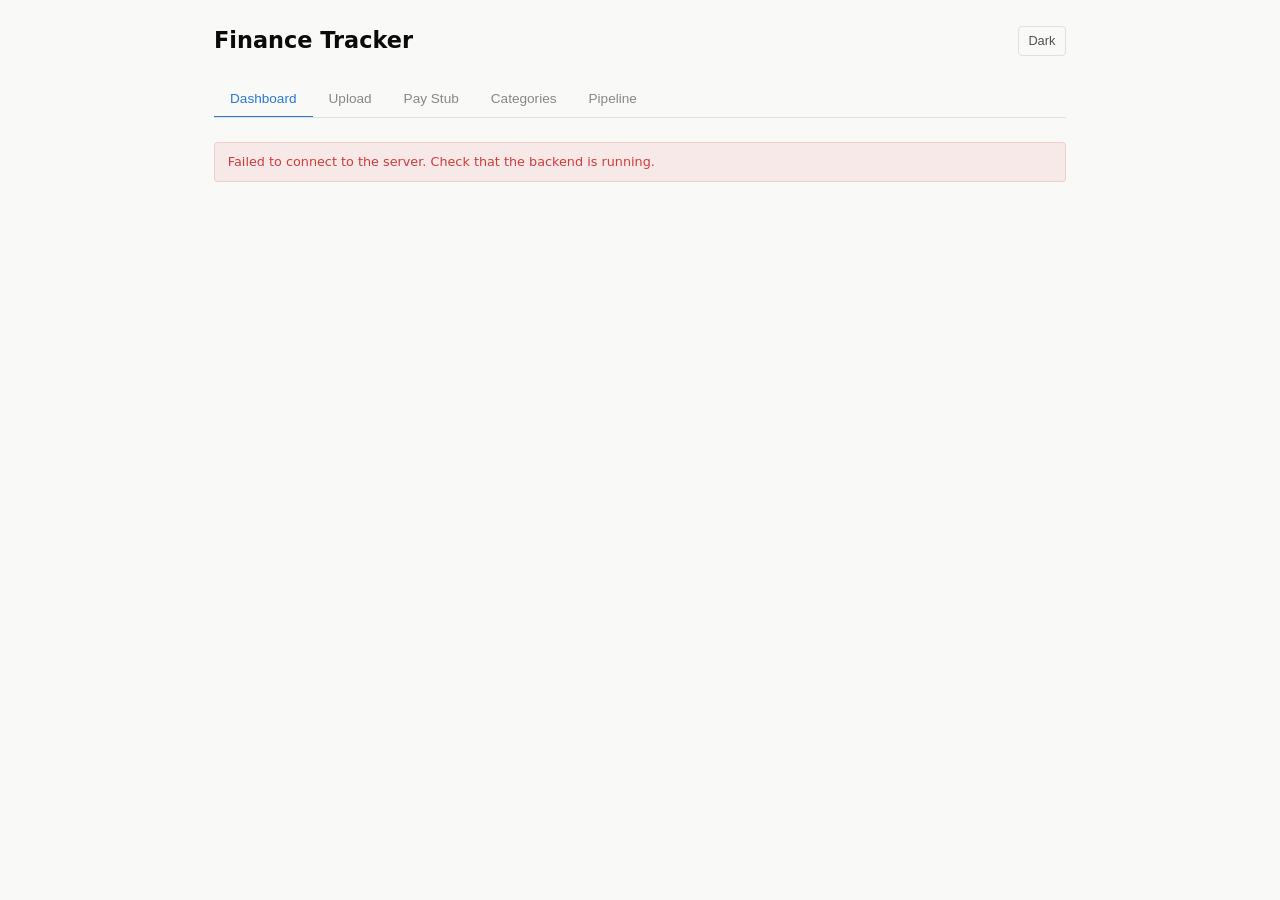
==== commit d2c17048: "feat: Add dashboard UI, fix security issues, and improve data quality - Add financial dashboard with" ====
--- a/finance-tracker/templates/index.html
+++ b/finance-tracker/templates/index.html
@@ -21,11 +21,8 @@
       --series-5: #e87ba4;
       --series-6: #008300;
       --good: #006300;
-      --good-bg: rgba(0,99,0,0.08);
       --warning: #d97706;
-      --warning-bg: rgba(217,119,6,0.08);
       --critical: #d03b3b;
-      --critical-bg: rgba(208,59,59,0.08);
       --radius: 8px;
       --radius-sm: 4px;
     }
@@ -46,11 +43,8 @@
         --series-5: #d55181;
         --series-6: #008300;
         --good: #0ca30c;
-        --good-bg: rgba(12,163,12,0.1);
         --warning: #fab219;
-        --warning-bg: rgba(250,178,25,0.1);
         --critical: #e34948;
-        --critical-bg: rgba(227,73,72,0.1);
       }
     }
     :root[data-theme="dark"] {
@@ -69,195 +63,148 @@
       --series-5: #d55181;
       --series-6: #008300;
       --good: #0ca30c;
-      --good-bg: rgba(12,163,12,0.1);
       --warning: #fab219;
-      --warning-bg: rgba(250,178,25,0.1);
       --critical: #e34948;
-      --critical-bg: rgba(227,73,72,0.1);
     }
 
     * { box-sizing: border-box; margin: 0; padding: 0; }
     body { font-family: system-ui, -apple-system, "Segoe UI", Roboto, sans-serif; background: var(--surface-2); color: var(--text-primary); line-height: 1.5; }
-    .container { max-width: 960px; margin: 0 auto; padding: 1.5rem; }
+    .container { max-width: 900px; margin: 0 auto; padding: 1.5rem; }
 
     /* Header */
     .header { display: flex; align-items: center; justify-content: space-between; margin-bottom: 1.5rem; }
-    .header h1 { font-size: 1.3rem; font-weight: 600; }
-    .header-actions { display: flex; gap: 0.5rem; align-items: center; }
-    .theme-toggle { background: none; border: 1px solid var(--border); border-radius: var(--radius-sm); padding: 0.35rem 0.6rem; cursor: pointer; color: var(--text-secondary); font-size: 0.75rem; }
+    .header h1 { font-size: 1.4rem; font-weight: 600; }
+    .theme-toggle { background: none; border: 1px solid var(--border); border-radius: var(--radius-sm); padding: 0.4rem 0.6rem; cursor: pointer; color: var(--text-secondary); font-size: 0.8rem; }
     .theme-toggle:hover { border-color: var(--border-strong); color: var(--text-primary); }
 
     /* Tabs */
-    .tabs { display: flex; gap: 0; border-bottom: 1px solid var(--border); margin-bottom: 1.5rem; overflow-x: auto; -webkit-overflow-scrolling: touch; }
-    .tab { padding: 0.55rem 0.9rem; border: none; background: none; cursor: pointer; font-size: 0.82rem; font-weight: 500; color: var(--text-muted); border-bottom: 2px solid transparent; margin-bottom: -1px; transition: color 0.15s; white-space: nowrap; }
+    .tabs { display: flex; gap: 0; border-bottom: 1px solid var(--border); margin-bottom: 1.5rem; overflow-x: auto; }
+    .tab { padding: 0.6rem 1rem; border: none; background: none; cursor: pointer; font-size: 0.85rem; font-weight: 500; color: var(--text-muted); border-bottom: 2px solid transparent; margin-bottom: -1px; transition: color 0.15s; white-space: nowrap; }
     .tab:hover { color: var(--text-primary); }
     .tab.active { color: var(--series-1); border-bottom-color: var(--series-1); }
     .tab-panel { display: none; }
     .tab-panel.active { display: block; }
 
     /* Cards */
-    .card { background: var(--surface-1); border: 1px solid var(--border); border-radius: var(--radius); padding: 1.1rem; margin-bottom: 0.75rem; }
-    .card h2 { font-size: 0.9rem; font-weight: 600; margin-bottom: 0.6rem; }
-    .card-row { display: grid; grid-template-columns: 1fr 1fr; gap: 0.75rem; }
+    .card { background: var(--surface-1); border: 1px solid var(--border); border-radius: var(--radius); padding: 1.25rem; margin-bottom: 1rem; }
+    .card h2 { font-size: 1rem; font-weight: 600; margin-bottom: 0.75rem; }
 
     /* Stat tiles */
-    .stats-grid { display: grid; grid-template-columns: repeat(4, 1fr); gap: 0.6rem; margin-bottom: 0.75rem; }
-    .stat-tile { background: var(--surface-1); border: 1px solid var(--border); border-radius: var(--radius); padding: 0.8rem; }
-    .stat-label { font-size: 0.7rem; font-weight: 500; color: var(--text-muted); text-transform: uppercase; letter-spacing: 0.03em; margin-bottom: 0.15rem; }
-    .stat-value { font-size: 1.35rem; font-weight: 600; color: var(--text-primary); }
-    .stat-delta { font-size: 0.7rem; font-weight: 500; margin-top: 0.15rem; }
+    .stats-grid { display: grid; grid-template-columns: repeat(auto-fit, minmax(180px, 1fr)); gap: 0.75rem; margin-bottom: 1rem; }
+    .stat-tile { background: var(--surface-1); border: 1px solid var(--border); border-radius: var(--radius); padding: 1rem; }
+    .stat-label { font-size: 0.75rem; font-weight: 500; color: var(--text-muted); text-transform: uppercase; letter-spacing: 0.03em; margin-bottom: 0.25rem; }
+    .stat-value { font-size: 1.5rem; font-weight: 600; color: var(--text-primary); }
+    .stat-delta { font-size: 0.75rem; font-weight: 500; margin-top: 0.25rem; }
     .stat-delta.positive { color: var(--good); }
     .stat-delta.negative { color: var(--critical); }
 
-    /* Month selector */
-    .month-nav { display: flex; align-items: center; gap: 0.5rem; margin-bottom: 0.75rem; }
-    .month-nav button { background: none; border: 1px solid var(--border); border-radius: var(--radius-sm); padding: 0.3rem 0.6rem; cursor: pointer; color: var(--text-secondary); font-size: 0.8rem; }
-    .month-nav button:hover { border-color: var(--border-strong); color: var(--text-primary); }
-    .month-nav button:disabled { opacity: 0.3; cursor: not-allowed; }
-    .month-nav .month-label { font-size: 0.9rem; font-weight: 600; min-width: 120px; text-align: center; }
-
-    /* Budget warnings banner */
-    .warnings-banner { display: flex; flex-direction: column; gap: 0.4rem; margin-bottom: 0.75rem; }
-    .warning-item { display: flex; align-items: center; gap: 0.5rem; padding: 0.5rem 0.75rem; border-radius: var(--radius-sm); font-size: 0.78rem; font-weight: 500; }
-    .warning-item.warn { background: var(--warning-bg); color: var(--warning); border: 1px solid rgba(217,119,6,0.15); }
-    .warning-item.over { background: var(--critical-bg); color: var(--critical); border: 1px solid rgba(208,59,59,0.15); }
-
-    /* Person cards */
-    .person-grid { display: grid; grid-template-columns: repeat(auto-fit, minmax(140px, 1fr)); gap: 0.5rem; margin-bottom: 0.75rem; }
-    .person-card { background: var(--surface-1); border: 1px solid var(--border); border-radius: var(--radius); padding: 0.7rem; text-align: center; }
-    .person-name { font-size: 0.75rem; font-weight: 600; color: var(--text-secondary); margin-bottom: 0.2rem; }
-    .person-amount { font-size: 1.1rem; font-weight: 600; }
-
     /* Budget meters */
-    .budget-list { display: flex; flex-direction: column; gap: 0.5rem; }
-    .budget-item { display: grid; grid-template-columns: 110px 1fr 55px; gap: 0.6rem; align-items: center; font-size: 0.78rem; }
+    .budget-list { display: flex; flex-direction: column; gap: 0.6rem; }
+    .budget-item { display: grid; grid-template-columns: 120px 1fr 60px; gap: 0.75rem; align-items: center; font-size: 0.8rem; }
     .budget-label { color: var(--text-secondary); font-weight: 500; overflow: hidden; text-overflow: ellipsis; white-space: nowrap; }
-    .budget-track { height: 6px; background: var(--border); border-radius: 3px; overflow: hidden; }
-    .budget-fill { height: 100%; border-radius: 3px 0 0 3px; transition: width 0.3s ease; }
+    .budget-track { height: 8px; background: var(--border); border-radius: 4px; overflow: hidden; position: relative; }
+    .budget-fill { height: 100%; border-radius: 4px 0 0 4px; transition: width 0.3s ease; }
     .budget-fill.ok { background: var(--series-1); }
     .budget-fill.warn { background: var(--warning); }
     .budget-fill.over { background: var(--critical); }
     .budget-pct { text-align: right; font-weight: 500; font-variant-numeric: tabular-nums; color: var(--text-secondary); }
 
     /* Bar chart */
-    .chart-bars { display: flex; align-items: flex-end; gap: 2px; height: 120px; padding-top: 1rem; }
-    .chart-bar-group { flex: 1; display: flex; flex-direction: column; align-items: center; gap: 0.2rem; height: 100%; justify-content: flex-end; }
-    .chart-bar { width: 100%; max-width: 20px; border-radius: 3px 3px 0 0; transition: height 0.3s ease; cursor: default; }
-    .chart-bar:hover { opacity: 0.8; }
+    .chart-container { position: relative; }
+    .chart-bars { display: flex; align-items: flex-end; gap: 2px; height: 140px; padding-top: 1.5rem; }
+    .chart-bar-group { flex: 1; display: flex; flex-direction: column; align-items: center; gap: 0.25rem; height: 100%; justify-content: flex-end; }
+    .chart-bar { width: 100%; max-width: 24px; border-radius: 4px 4px 0 0; transition: height 0.3s ease; position: relative; }
+    .chart-bar:hover { opacity: 0.85; }
     .chart-bar-income { background: var(--series-1); }
     .chart-bar-expense { background: var(--series-2); }
     .chart-bar-pair { display: flex; gap: 2px; align-items: flex-end; flex: 1; justify-content: center; height: 100%; }
-    .chart-x-label { font-size: 0.6rem; color: var(--text-muted); margin-top: 0.3rem; white-space: nowrap; }
-    .chart-legend { display: flex; gap: 0.8rem; font-size: 0.72rem; color: var(--text-secondary); margin-bottom: 0.4rem; }
-    .chart-legend-item { display: flex; align-items: center; gap: 0.3rem; }
-    .chart-legend-dot { width: 7px; height: 7px; border-radius: 50%; }
+    .chart-x-label { font-size: 0.65rem; color: var(--text-muted); margin-top: 0.4rem; white-space: nowrap; }
+    .chart-legend { display: flex; gap: 1rem; font-size: 0.75rem; color: var(--text-secondary); margin-bottom: 0.5rem; }
+    .chart-legend-item { display: flex; align-items: center; gap: 0.35rem; }
+    .chart-legend-dot { width: 8px; height: 8px; border-radius: 50%; }
 
     /* Category breakdown */
-    .cat-list { display: flex; flex-direction: column; gap: 0.3rem; }
-    .cat-item { display: grid; grid-template-columns: 1fr auto; gap: 0.5rem; align-items: center; font-size: 0.78rem; padding: 0.2rem 0; }
+    .cat-list { display: flex; flex-direction: column; gap: 0.4rem; }
+    .cat-item { display: grid; grid-template-columns: 1fr auto; gap: 0.5rem; align-items: center; font-size: 0.8rem; padding: 0.3rem 0; }
     .cat-name { color: var(--text-secondary); }
     .cat-amount { font-weight: 500; font-variant-numeric: tabular-nums; }
 
-    /* Recent transactions */
-    .recent-list { max-height: 320px; overflow-y: auto; }
-    .recent-item { display: grid; grid-template-columns: 68px 1fr auto; gap: 0.5rem; align-items: center; padding: 0.4rem 0; border-bottom: 1px solid var(--border); font-size: 0.78rem; }
-    .recent-item:last-child { border-bottom: none; }
-    .recent-date { color: var(--text-muted); font-variant-numeric: tabular-nums; }
-    .recent-desc { overflow: hidden; text-overflow: ellipsis; white-space: nowrap; color: var(--text-secondary); }
-    .recent-amount { font-weight: 500; font-variant-numeric: tabular-nums; text-align: right; white-space: nowrap; }
-    .recent-amount.expense { color: var(--text-primary); }
-    .recent-amount.income { color: var(--good); }
-    .recent-cat { font-size: 0.65rem; color: var(--text-muted); }
-
-    /* Savings goal */
-    .goal-container { display: flex; align-items: center; gap: 0.75rem; }
-    .goal-meter { flex: 1; }
-    .goal-track { height: 10px; background: var(--border); border-radius: 5px; overflow: hidden; }
-    .goal-fill { height: 100%; background: var(--series-3); border-radius: 5px 0 0 5px; transition: width 0.3s ease; }
-    .goal-labels { display: flex; justify-content: space-between; font-size: 0.7rem; color: var(--text-muted); margin-top: 0.25rem; }
-    .goal-value { font-size: 1.1rem; font-weight: 600; white-space: nowrap; }
-    .goal-edit { font-size: 0.7rem; color: var(--series-1); cursor: pointer; border: none; background: none; padding: 0; }
-    .goal-edit:hover { text-decoration: underline; }
-
     /* Forms */
-    label { display: block; font-size: 0.78rem; font-weight: 500; margin-bottom: 0.15rem; color: var(--text-muted); }
-    input, select { width: 100%; padding: 0.45rem 0.65rem; border: 1px solid var(--border); border-radius: var(--radius-sm); font-size: 0.82rem; margin-bottom: 0.5rem; background: var(--surface-1); color: var(--text-primary); }
-    input:focus, select:focus { outline: none; border-color: var(--series-1); box-shadow: 0 0 0 2px rgba(42,120,214,0.12); }
-    .form-row { display: grid; grid-template-columns: 1fr 1fr; gap: 0.6rem; }
-    .form-row-3 { display: grid; grid-template-columns: 1fr 1fr 1fr; gap: 0.6rem; }
+    label { display: block; font-size: 0.8rem; font-weight: 500; margin-bottom: 0.2rem; color: var(--text-muted); }
+    input, select { width: 100%; padding: 0.5rem 0.75rem; border: 1px solid var(--border); border-radius: var(--radius-sm); font-size: 0.85rem; margin-bottom: 0.6rem; background: var(--surface-1); color: var(--text-primary); }
+    input:focus, select:focus { outline: none; border-color: var(--series-1); box-shadow: 0 0 0 2px rgba(42,120,214,0.15); }
+    .form-row { display: grid; grid-template-columns: 1fr 1fr; gap: 0.75rem; }
 
     /* Buttons */
-    .btn { display: inline-flex; align-items: center; gap: 0.35rem; padding: 0.45rem 0.9rem; border: none; border-radius: var(--radius-sm); font-size: 0.82rem; font-weight: 500; cursor: pointer; transition: opacity 0.15s; }
+    .btn { display: inline-flex; align-items: center; gap: 0.4rem; padding: 0.5rem 1rem; border: none; border-radius: var(--radius-sm); font-size: 0.85rem; font-weight: 500; cursor: pointer; transition: opacity 0.15s; }
     .btn:hover { opacity: 0.85; }
     .btn:disabled { opacity: 0.4; cursor: not-allowed; }
     .btn-primary { background: var(--series-1); color: white; }
-    .btn-sm { padding: 0.35rem 0.7rem; font-size: 0.75rem; }
+    .btn-danger { background: var(--critical); color: white; }
 
     /* Upload zone */
-    .drop-zone { border: 2px dashed var(--border); border-radius: var(--radius); padding: 1.5rem; text-align: center; color: var(--text-muted); cursor: pointer; transition: border-color 0.15s; }
+    .drop-zone { border: 2px dashed var(--border); border-radius: var(--radius); padding: 2rem; text-align: center; color: var(--text-muted); cursor: pointer; transition: border-color 0.15s; }
     .drop-zone:hover, .drop-zone.dragover { border-color: var(--series-1); }
     .drop-zone input[type="file"] { display: none; }
 
     /* Messages */
-    .msg { padding: 0.5rem 0.7rem; border-radius: var(--radius-sm); margin-bottom: 0.6rem; font-size: 0.78rem; }
-    .msg-success { background: var(--good-bg); color: var(--good); border: 1px solid rgba(0,99,0,0.12); }
-    .msg-error { background: var(--critical-bg); color: var(--critical); border: 1px solid rgba(208,59,59,0.12); }
-    .msg-info { background: rgba(42,120,214,0.06); color: var(--series-1); border: 1px solid rgba(42,120,214,0.12); }
-
-    /* Transaction list (categories tab) */
-    .txn-item { display: grid; grid-template-columns: 72px 1fr 72px 130px; gap: 0.4rem; align-items: center; padding: 0.4rem 0; border-bottom: 1px solid var(--border); font-size: 0.78rem; }
+    .msg { padding: 0.6rem 0.8rem; border-radius: var(--radius-sm); margin-bottom: 0.75rem; font-size: 0.8rem; }
+    .msg-success { background: rgba(0,99,0,0.08); color: var(--good); border: 1px solid rgba(0,99,0,0.15); }
+    .msg-error { background: rgba(208,59,59,0.08); color: var(--critical); border: 1px solid rgba(208,59,59,0.15); }
+    .msg-info { background: rgba(42,120,214,0.08); color: var(--series-1); border: 1px solid rgba(42,120,214,0.15); }
+
+    /* Transaction list */
+    .txn-item { display: grid; grid-template-columns: 80px 1fr 80px 140px; gap: 0.5rem; align-items: center; padding: 0.5rem 0; border-bottom: 1px solid var(--border); font-size: 0.8rem; }
     .txn-item:last-child { border-bottom: none; }
     .txn-desc { overflow: hidden; text-overflow: ellipsis; white-space: nowrap; color: var(--text-secondary); }
     .txn-amount { text-align: right; font-weight: 500; font-variant-numeric: tabular-nums; }
-    .txn-select { padding: 0.2rem; margin: 0; font-size: 0.72rem; }
+    .txn-select { padding: 0.25rem; margin: 0; font-size: 0.75rem; }
 
     /* Pipeline output */
-    .pipeline-output { font-family: 'SF Mono', Monaco, Menlo, monospace; font-size: 0.72rem; background: var(--surface-2); border: 1px solid var(--border); color: var(--text-secondary); padding: 0.6rem; border-radius: var(--radius-sm); white-space: pre-wrap; max-height: 250px; overflow-y: auto; }
+    .pipeline-output { font-family: 'SF Mono', Monaco, Menlo, monospace; font-size: 0.75rem; background: var(--surface-2); border: 1px solid var(--border); color: var(--text-secondary); padding: 0.75rem; border-radius: var(--radius-sm); white-space: pre-wrap; max-height: 300px; overflow-y: auto; }
 
     /* Loading */
-    .spinner { display: inline-block; width: 13px; height: 13px; border: 2px solid rgba(255,255,255,0.3); border-top-color: white; border-radius: 50%; animation: spin 0.6s linear infinite; }
+    .spinner { display: inline-block; width: 14px; height: 14px; border: 2px solid rgba(255,255,255,0.3); border-top-color: white; border-radius: 50%; animation: spin 0.6s linear infinite; }
     @keyframes spin { to { transform: rotate(360deg); } }
+
     .loading-skeleton { background: var(--border); border-radius: var(--radius-sm); animation: pulse 1.5s ease-in-out infinite; }
     @keyframes pulse { 0%, 100% { opacity: 1; } 50% { opacity: 0.5; } }
 
-    .count-badge { background: var(--series-1); color: white; font-size: 0.62rem; padding: 0.1rem 0.35rem; border-radius: 8px; margin-left: 0.3rem; }
-    .summary { font-size: 0.78rem; color: var(--text-muted); }
+    .count-badge { background: var(--series-1); color: white; font-size: 0.65rem; padding: 0.1rem 0.4rem; border-radius: 8px; margin-left: 0.4rem; }
+    .summary { font-size: 0.8rem; color: var(--text-muted); }
 
     /* Confirm dialog */
     .dialog-overlay { position: fixed; inset: 0; background: rgba(0,0,0,0.4); display: flex; align-items: center; justify-content: center; z-index: 1000; }
-    .dialog { background: var(--surface-1); border: 1px solid var(--border); border-radius: var(--radius); padding: 1.25rem; max-width: 380px; width: 90%; }
-    .dialog h3 { font-size: 0.95rem; margin-bottom: 0.4rem; }
-    .dialog p { font-size: 0.8rem; color: var(--text-secondary); margin-bottom: 0.9rem; }
-    .dialog-actions { display: flex; gap: 0.4rem; justify-content: flex-end; }
+    .dialog { background: var(--surface-1); border: 1px solid var(--border); border-radius: var(--radius); padding: 1.5rem; max-width: 400px; width: 90%; }
+    .dialog h3 { font-size: 1rem; margin-bottom: 0.5rem; }
+    .dialog p { font-size: 0.85rem; color: var(--text-secondary); margin-bottom: 1rem; }
+    .dialog-actions { display: flex; gap: 0.5rem; justify-content: flex-end; }
     .dialog-actions .btn-cancel { background: var(--border); color: var(--text-primary); }
 
     /* Responsive */
-    @media (max-width: 700px) {
+    @media (max-width: 600px) {
       .container { padding: 1rem; }
       .stats-grid { grid-template-columns: 1fr 1fr; }
-      .card-row { grid-template-columns: 1fr; }
       .form-row { grid-template-columns: 1fr; }
-      .form-row-3 { grid-template-columns: 1fr; }
-      .txn-item { grid-template-columns: 1fr 1fr; gap: 0.2rem; }
+      .txn-item { grid-template-columns: 1fr 1fr; gap: 0.25rem; }
       .txn-item .txn-desc { grid-column: 1 / -1; }
-      .budget-item { grid-template-columns: 85px 1fr 45px; }
-      .tab { padding: 0.45rem 0.6rem; font-size: 0.75rem; }
-      .recent-item { grid-template-columns: 60px 1fr auto; }
-    }
+      .budget-item { grid-template-columns: 90px 1fr 50px; }
+      .tab { padding: 0.5rem 0.75rem; font-size: 0.8rem; }
+    }
+
+    /* Tooltip */
+    .tooltip { position: absolute; background: var(--surface-1); border: 1px solid var(--border); border-radius: var(--radius-sm); padding: 0.4rem 0.6rem; font-size: 0.7rem; color: var(--text-primary); pointer-events: none; white-space: nowrap; box-shadow: 0 2px 8px rgba(0,0,0,0.1); z-index: 10; transform: translate(-50%, -100%); margin-top: -8px; }
   </style>
 </head>
 <body>
   <div class="container">
     <div class="header">
       <h1>Finance Tracker</h1>
-      <div class="header-actions">
-        <button class="theme-toggle" id="theme-toggle">Dark</button>
-      </div>
+      <button class="theme-toggle" id="theme-toggle" title="Toggle dark mode">Dark</button>
     </div>
 
     <div class="tabs">
       <button class="tab active" data-tab="dashboard">Dashboard</button>
-      <button class="tab" data-tab="expense">Quick Expense</button>
       <button class="tab" data-tab="upload">Upload</button>
       <button class="tab" data-tab="paystub">Pay Stub</button>
       <button class="tab" data-tab="categories">Categories<span id="cat-badge" class="count-badge" style="display:none"></span></button>
@@ -268,106 +215,60 @@
     <div id="tab-dashboard" class="tab-panel active">
       <div id="dash-loading">
         <div class="stats-grid">
-          <div class="stat-tile"><div class="loading-skeleton" style="height:52px"></div></div>
-          <div class="stat-tile"><div class="loading-skeleton" style="height:52px"></div></div>
-          <div class="stat-tile"><div class="loading-skeleton" style="height:52px"></div></div>
-          <div class="stat-tile"><div class="loading-skeleton" style="height:52px"></div></div>
+          <div class="stat-tile"><div class="loading-skeleton" style="height:60px"></div></div>
+          <div class="stat-tile"><div class="loading-skeleton" style="height:60px"></div></div>
+          <div class="stat-tile"><div class="loading-skeleton" style="height:60px"></div></div>
+          <div class="stat-tile"><div class="loading-skeleton" style="height:60px"></div></div>
         </div>
       </div>
       <div id="dash-content" style="display:none">
-        <!-- Month nav -->
-        <div class="month-nav">
-          <button id="month-prev">&larr;</button>
-          <span class="month-label" id="month-label"></span>
-          <button id="month-next">&rarr;</button>
-        </div>
-
-        <!-- Budget warnings -->
-        <div class="warnings-banner" id="dash-warnings"></div>
-
-        <!-- Stat tiles -->
         <div class="stats-grid" id="dash-stats"></div>
-
-        <!-- Savings goal -->
-        <div class="card" id="goal-card">
-          <h2>Savings Goal</h2>
-          <div class="goal-container" id="goal-container"></div>
-        </div>
-
-        <!-- Person spending -->
-        <div class="person-grid" id="dash-persons"></div>
-
-        <!-- Charts row -->
-        <div class="card-row">
+        <div style="display:grid;grid-template-columns:1fr 1fr;gap:0.75rem">
           <div class="card">
             <h2>Monthly Trend</h2>
             <div class="chart-legend">
               <span class="chart-legend-item"><span class="chart-legend-dot" style="background:var(--series-1)"></span>Income</span>
               <span class="chart-legend-item"><span class="chart-legend-dot" style="background:var(--series-2)"></span>Spending</span>
             </div>
-            <div class="chart-bars" id="dash-trend"></div>
+            <div class="chart-container">
+              <div class="chart-bars" id="dash-trend"></div>
+            </div>
           </div>
           <div class="card">
             <h2>Top Categories</h2>
             <div class="cat-list" id="dash-categories"></div>
           </div>
         </div>
-
-        <!-- Budget meters -->
-        <div class="card">
+        <div class="card" style="margin-top:0.75rem">
           <h2>Budget Status</h2>
           <div class="budget-list" id="dash-budgets"></div>
         </div>
-
-        <!-- Recent transactions -->
-        <div class="card">
-          <h2>Recent Transactions</h2>
-          <div class="recent-list" id="dash-recent"></div>
-        </div>
       </div>
       <div id="dash-empty" style="display:none">
-        <div class="card"><p class="summary">No transaction data yet. Upload statements and run the pipeline to see your dashboard.</p></div>
+        <div class="card">
+          <p class="summary">No transaction data yet. Upload statements and run the pipeline to see your dashboard.</p>
+        </div>
       </div>
       <div id="dash-error" style="display:none"></div>
-    </div>
-
-    <!-- Quick Expense Tab -->
-    <div id="tab-expense" class="tab-panel">
-      <div class="card">
-        <h2>Add Quick Expense</h2>
-        <p class="summary" style="margin-bottom:0.6rem">For cash purchases or expenses not on statements.</p>
-        <div class="form-row">
-          <div><label for="qe-person">Person</label><select id="qe-person"></select></div>
-          <div><label for="qe-date">Date</label><input type="date" id="qe-date"></div>
-        </div>
-        <div class="form-row">
-          <div><label for="qe-desc">Description</label><input type="text" id="qe-desc" placeholder="e.g. Babysitter, Farmer's market"></div>
-          <div><label for="qe-amount">Amount ($)</label><input type="number" id="qe-amount" step="0.01" min="0" placeholder="80.00"></div>
-        </div>
-        <div class="form-row">
-          <div><label for="qe-category">Category</label><select id="qe-category"></select></div>
-          <div style="display:flex;align-items:flex-end;padding-bottom:0.5rem">
-            <button class="btn btn-primary" id="btn-quick-expense">Add Expense</button>
-          </div>
-        </div>
-        <div id="qe-msg"></div>
-      </div>
     </div>
 
     <!-- Upload Tab -->
     <div id="tab-upload" class="tab-panel">
       <div class="card">
         <h2>Upload Bank Statements</h2>
-        <div class="form-row" style="margin-bottom:0.6rem">
-          <div><label for="upload-person">Person</label><select id="upload-person"></select></div>
+        <div class="form-row" style="margin-bottom:0.75rem">
+          <div>
+            <label for="upload-person">Person</label>
+            <select id="upload-person"></select>
+          </div>
           <div></div>
         </div>
         <div class="drop-zone" id="drop-zone">
           <p><strong>Drag & drop files here</strong></p>
-          <p style="font-size:0.72rem;margin-top:0.3rem;color:var(--text-muted)">or click to browse (CSV, PDF, Excel)</p>
+          <p style="font-size:0.75rem;margin-top:0.4rem;color:var(--text-muted)">or click to browse (CSV, PDF, Excel)</p>
           <input type="file" id="file-input" accept=".csv,.pdf,.xlsx,.xls" multiple>
         </div>
-        <div id="upload-msg" style="margin-top:0.6rem"></div>
+        <div id="upload-msg" style="margin-top:0.75rem"></div>
       </div>
     </div>
 
@@ -393,7 +294,7 @@
         </div>
         <div class="form-row">
           <div><label for="ps-other">Other Deductions</label><input type="number" id="ps-other" step="0.01" min="0" placeholder="0.00" value="0"></div>
-          <div style="display:flex;align-items:flex-end;padding-bottom:0.5rem">
+          <div style="display:flex;align-items:flex-end;padding-bottom:0.6rem">
             <button class="btn btn-primary" id="btn-paystub">Submit Pay Stub</button>
           </div>
         </div>
@@ -405,7 +306,7 @@
     <div id="tab-categories" class="tab-panel">
       <div class="card">
         <h2>Fix Uncategorized Transactions</h2>
-        <p class="summary" style="margin-bottom:0.6rem">Transactions marked as "Other" that need a proper category.</p>
+        <p class="summary" style="margin-bottom:0.75rem">Transactions marked as "Other" that need a proper category.</p>
         <div id="cat-list"></div>
         <div id="cat-msg"></div>
       </div>
@@ -415,36 +316,16 @@
     <div id="tab-pipeline" class="tab-panel">
       <div class="card">
         <h2>Run Pipeline</h2>
-        <p class="summary" style="margin-bottom:0.6rem">Process new statements, categorize transactions, and update metrics.</p>
+        <p class="summary" style="margin-bottom:0.75rem">Process new statements, categorize transactions, and update metrics.</p>
         <button class="btn btn-primary" id="btn-pipeline">Run Full Pipeline</button>
-        <div id="pipeline-msg" style="margin-top:0.6rem"></div>
-        <div id="pipeline-output" class="pipeline-output" style="display:none;margin-top:0.6rem"></div>
+        <div id="pipeline-msg" style="margin-top:0.75rem"></div>
+        <div id="pipeline-output" class="pipeline-output" style="display:none;margin-top:0.75rem"></div>
       </div>
     </div>
   </div>
 
   <script>
-    // -- State --
-    let appConfig = { persons: [], categories: [] };
-    let csrfToken = '';
-    let dashData = null;
-    let availableMonths = [];
-    let currentMonthIdx = -1;
-    let savingsGoal = parseFloat(localStorage.getItem('ft-savings-goal')) || 0;
-
-    // -- Helpers --
-    function esc(s) { const d = document.createElement('div'); d.textContent = s; return d.innerHTML; }
-    function fmt(n) { return Math.abs(n).toLocaleString(undefined, { minimumFractionDigits: 0, maximumFractionDigits: 0 }); }
-    function fmtMonth(ym) {
-      const [y, m] = ym.split('-');
-      const months = ['Jan','Feb','Mar','Apr','May','Jun','Jul','Aug','Sep','Oct','Nov','Dec'];
-      return `${months[parseInt(m)-1]} ${y}`;
-    }
-    function showMsg(id, msg, type) {
-      document.getElementById(id).innerHTML = `<div class="msg msg-${type}">${esc(msg)}</div>`;
-    }
-
-    // -- Theme --
+    // -- Theme toggle --
     const themeBtn = document.getElementById('theme-toggle');
     function setTheme(theme) {
       document.documentElement.setAttribute('data-theme', theme);
@@ -452,15 +333,15 @@
       localStorage.setItem('ft-theme', theme);
     }
     themeBtn.addEventListener('click', () => {
-      const cur = document.documentElement.getAttribute('data-theme');
-      setTheme(cur === 'dark' ? 'light' : 'dark');
+      const current = document.documentElement.getAttribute('data-theme');
+      setTheme(current === 'dark' ? 'light' : 'dark');
     });
-    const savedTheme = localStorage.getItem('ft-theme');
-    if (savedTheme) setTheme(savedTheme);
+    const saved = localStorage.getItem('ft-theme');
+    if (saved) setTheme(saved);
     else if (window.matchMedia('(prefers-color-scheme: dark)').matches) setTheme('dark');
     else setTheme('light');
 
-    // -- Tabs --
+    // -- Tab switching --
     document.querySelectorAll('.tab').forEach(tab => {
       tab.addEventListener('click', () => {
         document.querySelectorAll('.tab').forEach(t => t.classList.remove('active'));
@@ -470,58 +351,62 @@
       });
     });
 
+    let appConfig = { persons: [], categories: [] };
+    let csrfToken = '';
+
+    function esc(s) { const d = document.createElement('div'); d.textContent = s; return d.innerHTML; }
+    function fmt(n) { return n.toLocaleString(undefined, { minimumFractionDigits: 0, maximumFractionDigits: 0 }); }
+
+    function showMsg(id, msg, type) {
+      document.getElementById(id).innerHTML = `<div class="msg msg-${type}">${esc(msg)}</div>`;
+    }
+
     // -- Init --
     async function loadConfig() {
       try {
-        const [configRes, csrfRes] = await Promise.all([fetch('/api/config'), fetch('/api/csrf-token')]);
-        if (!configRes.ok) throw new Error('Failed to load config');
+        const [configRes, csrfRes] = await Promise.all([
+          fetch('/api/config'),
+          fetch('/api/csrf-token'),
+        ]);
+        if (!configRes.ok) throw new Error('Failed to load configuration');
         appConfig = await configRes.json();
-        csrfToken = (await csrfRes.json()).token;
-        populateDropdowns();
+        const csrfData = await csrfRes.json();
+        csrfToken = csrfData.token;
+        populatePersonDropdowns();
         loadDashboard();
         loadUncategorized();
       } catch (e) {
         document.getElementById('dash-loading').style.display = 'none';
         document.getElementById('dash-error').style.display = 'block';
-        document.getElementById('dash-error').innerHTML = `<div class="msg msg-error">Failed to connect. Check that the backend is running.</div>`;
+        document.getElementById('dash-error').innerHTML = `<div class="msg msg-error">Failed to connect to the server. Check that the backend is running.</div>`;
       }
     }
 
-    function populateDropdowns() {
-      ['upload-person', 'ps-person', 'qe-person'].forEach(id => {
-        document.getElementById(id).innerHTML = appConfig.persons.map(p => `<option value="${esc(p)}">${esc(p)}</option>`).join('');
+    function populatePersonDropdowns() {
+      ['upload-person', 'ps-person'].forEach(id => {
+        const sel = document.getElementById(id);
+        sel.innerHTML = appConfig.persons.map(p => `<option value="${esc(p)}">${esc(p)}</option>`).join('');
       });
-      document.getElementById('qe-category').innerHTML = appConfig.categories
-        .filter(c => !['Income','Transfer','Taxes','Retirement','Investment'].includes(c))
-        .map(c => `<option value="${esc(c)}">${esc(c)}</option>`).join('');
     }
 
     // -- Dashboard --
-    async function loadDashboard(month) {
+    async function loadDashboard() {
       try {
-        const url = month ? `/api/dashboard?month=${month}` : '/api/dashboard';
-        const res = await fetch(url);
+        const res = await fetch('/api/dashboard');
         if (!res.ok) throw new Error('Dashboard fetch failed');
         const data = await res.json();
         document.getElementById('dash-loading').style.display = 'none';
-        if (data.empty) { document.getElementById('dash-empty').style.display = 'block'; return; }
-
-        dashData = data;
-        availableMonths = data.available_months;
-        currentMonthIdx = availableMonths.indexOf(data.current_month);
-        if (currentMonthIdx === -1) currentMonthIdx = availableMonths.length - 1;
+
+        if (data.empty) {
+          document.getElementById('dash-empty').style.display = 'block';
+          return;
+        }
 
         document.getElementById('dash-content').style.display = 'block';
-        document.getElementById('dash-empty').style.display = 'none';
-        renderMonthNav();
-        renderWarnings(data.budget_warnings);
         renderStats(data);
-        renderGoal(data);
-        renderPersons(data.person_spending);
         renderTrend(data.trend);
         renderCategories(data.top_categories);
         renderBudgets(data.budget_status);
-        renderRecent(data.recent_transactions);
       } catch (e) {
         document.getElementById('dash-loading').style.display = 'none';
         document.getElementById('dash-error').style.display = 'block';
@@ -529,34 +414,9 @@
       }
     }
 
-    function renderMonthNav() {
-      document.getElementById('month-label').textContent = fmtMonth(availableMonths[currentMonthIdx]);
-      document.getElementById('month-prev').disabled = currentMonthIdx <= 0;
-      document.getElementById('month-next').disabled = currentMonthIdx >= availableMonths.length - 1;
-    }
-    document.getElementById('month-prev').addEventListener('click', () => {
-      if (currentMonthIdx > 0) { currentMonthIdx--; loadDashboard(availableMonths[currentMonthIdx]); }
-    });
-    document.getElementById('month-next').addEventListener('click', () => {
-      if (currentMonthIdx < availableMonths.length - 1) { currentMonthIdx++; loadDashboard(availableMonths[currentMonthIdx]); }
-    });
-
-    function renderWarnings(warnings) {
-      const el = document.getElementById('dash-warnings');
-      if (!warnings || !warnings.length) { el.innerHTML = ''; return; }
-      el.innerHTML = warnings.map(w => {
-        const cls = w.over ? 'over' : 'warn';
-        const icon = w.over ? '!' : '~';
-        const msg = w.over
-          ? `${w.category} is over budget (${w.pct.toFixed(0)}%)`
-          : `${w.category} at ${w.pct.toFixed(0)}% of budget` + (w.days_remaining > 0 ? ` with ${w.days_remaining} days left` : '');
-        return `<div class="warning-item ${cls}">${esc(msg)}</div>`;
-      }).join('');
-    }
-
     function renderStats(data) {
       const savingsClass = data.savings >= 0 ? 'positive' : 'negative';
-      const momSign = data.spending_mom >= 0 ? '+' : '';
+      const momArrow = data.spending_mom >= 0 ? '+' : '';
       const momClass = data.spending_mom <= 0 ? 'positive' : 'negative';
       document.getElementById('dash-stats').innerHTML = `
         <div class="stat-tile">
@@ -566,82 +426,45 @@
         <div class="stat-tile">
           <div class="stat-label">Spending</div>
           <div class="stat-value">$${fmt(data.expenses)}</div>
-          <div class="stat-delta ${momClass}">${momSign}${data.spending_mom.toFixed(1)}% vs prior</div>
+          <div class="stat-delta ${momClass}">${momArrow}${data.spending_mom.toFixed(1)}% vs last month</div>
         </div>
         <div class="stat-tile">
           <div class="stat-label">Saved</div>
-          <div class="stat-value" style="color:var(--${data.savings >= 0 ? 'good' : 'critical'})">$${fmt(data.savings)}</div>
+          <div class="stat-value ${savingsClass}">$${fmt(data.savings)}</div>
         </div>
         <div class="stat-tile">
           <div class="stat-label">Savings Rate</div>
           <div class="stat-value">${data.savings_rate.toFixed(1)}%</div>
-        </div>`;
-    }
-
-    function renderGoal(data) {
-      const card = document.getElementById('goal-card');
-      if (!savingsGoal) {
-        document.getElementById('goal-container').innerHTML = `
-          <div style="width:100%">
-            <p class="summary">Set a monthly savings target to track progress.</p>
-            <div style="display:flex;gap:0.5rem;align-items:center;margin-top:0.5rem">
-              <input type="number" id="goal-input" placeholder="e.g. 2000" style="max-width:140px;margin:0" min="0" step="100">
-              <button class="btn btn-primary btn-sm" onclick="setGoal()">Set Goal</button>
-            </div>
-          </div>`;
-        return;
-      }
-      const saved = Math.max(data.savings, 0);
-      const pct = Math.min(saved / savingsGoal * 100, 100);
-      document.getElementById('goal-container').innerHTML = `
-        <div class="goal-meter">
-          <div class="goal-track"><div class="goal-fill" style="width:${pct}%"></div></div>
-          <div class="goal-labels"><span>$0</span><span>$${fmt(savingsGoal)}</span></div>
-        </div>
-        <div style="text-align:center">
-          <div class="goal-value">${pct.toFixed(0)}%</div>
-          <button class="goal-edit" onclick="clearGoal()">change</button>
-        </div>`;
-    }
-    window.setGoal = function() {
-      const v = parseFloat(document.getElementById('goal-input').value);
-      if (v > 0) { savingsGoal = v; localStorage.setItem('ft-savings-goal', v); renderGoal(dashData); }
-    };
-    window.clearGoal = function() {
-      savingsGoal = 0; localStorage.removeItem('ft-savings-goal'); renderGoal(dashData);
-    };
-
-    function renderPersons(persons) {
-      if (!persons || !persons.length) return;
-      document.getElementById('dash-persons').innerHTML = persons.map(p => `
-        <div class="person-card">
-          <div class="person-name">${esc(p.person)}</div>
-          <div class="person-amount" style="color:var(--text-primary)">$${fmt(p.expenses)}</div>
-          <div style="font-size:0.65rem;color:var(--text-muted)">spent</div>
-        </div>`).join('');
+        </div>
+      `;
     }
 
     function renderTrend(trend) {
       if (!trend || !trend.length) return;
-      const maxVal = Math.max(...trend.map(t => Math.max(t.income, t.expenses)), 1);
-      document.getElementById('dash-trend').innerHTML = trend.map(t => {
-        const incH = (t.income / maxVal * 100);
-        const expH = (t.expenses / maxVal * 100);
+      const maxVal = Math.max(...trend.map(t => Math.max(t.income, t.expenses)));
+      const container = document.getElementById('dash-trend');
+      container.innerHTML = trend.map(t => {
+        const incH = maxVal > 0 ? (t.income / maxVal * 100) : 0;
+        const expH = maxVal > 0 ? (t.expenses / maxVal * 100) : 0;
+        const monthLabel = t.month.slice(5);
         return `
           <div class="chart-bar-group">
             <div class="chart-bar-pair">
               <div class="chart-bar chart-bar-income" style="height:${incH}%" title="Income: $${fmt(t.income)}"></div>
               <div class="chart-bar chart-bar-expense" style="height:${expH}%" title="Spending: $${fmt(t.expenses)}"></div>
             </div>
-            <span class="chart-x-label">${t.month.slice(5)}</span>
+            <span class="chart-x-label">${monthLabel}</span>
           </div>`;
       }).join('');
     }
 
     function renderCategories(cats) {
-      if (!cats || !cats.length) { document.getElementById('dash-categories').innerHTML = '<p class="summary">No spending yet.</p>'; return; }
+      if (!cats || !cats.length) return;
       document.getElementById('dash-categories').innerHTML = cats.map(c => `
-        <div class="cat-item"><span class="cat-name">${esc(c.name)}</span><span class="cat-amount">$${fmt(c.amount)}</span></div>
+        <div class="cat-item">
+          <span class="cat-name">${esc(c.name)}</span>
+          <span class="cat-amount">$${fmt(c.amount)}</span>
+        </div>
       `).join('');
     }
 
@@ -658,52 +481,6 @@
           </div>`;
       }).join('');
     }
-
-    function renderRecent(txns) {
-      const el = document.getElementById('dash-recent');
-      if (!txns || !txns.length) { el.innerHTML = '<p class="summary">No transactions this month.</p>'; return; }
-      el.innerHTML = txns.map(t => {
-        const isIncome = t.amount > 0;
-        const cls = isIncome ? 'income' : 'expense';
-        const sign = isIncome ? '+' : '-';
-        return `
-          <div class="recent-item">
-            <span class="recent-date">${t.date.slice(5)}</span>
-            <span class="recent-desc" title="${esc(t.description)}">${esc(t.description)}<span class="recent-cat"> ${esc(t.category)}</span></span>
-            <span class="recent-amount ${cls}">${sign}$${fmt(Math.abs(t.amount))}</span>
-          </div>`;
-      }).join('');
-    }
-
-    // -- Quick Expense --
-    document.getElementById('qe-date').value = new Date().toISOString().split('T')[0];
-    document.getElementById('btn-quick-expense').addEventListener('click', async () => {
-      const btn = document.getElementById('btn-quick-expense');
-      const body = {
-        person: document.getElementById('qe-person').value,
-        date: document.getElementById('qe-date').value,
-        description: document.getElementById('qe-desc').value.trim(),
-        amount: parseFloat(document.getElementById('qe-amount').value) || 0,
-        category: document.getElementById('qe-category').value,
-      };
-      if (!body.description) { showMsg('qe-msg', 'Description is required', 'error'); return; }
-      if (body.amount <= 0) { showMsg('qe-msg', 'Amount must be greater than 0', 'error'); return; }
-      if (!body.date) { showMsg('qe-msg', 'Date is required', 'error'); return; }
-
-      btn.disabled = true;
-      btn.innerHTML = '<span class="spinner"></span> Adding...';
-      try {
-        const res = await fetch('/api/quick-expense', { method: 'POST', headers: {'Content-Type': 'application/json'}, body: JSON.stringify(body) });
-        const data = await res.json();
-        if (data.success) {
-          showMsg('qe-msg', `Added: ${data.description} - $${data.amount.toFixed(2)} (${data.category})`, 'success');
-          document.getElementById('qe-desc').value = '';
-          document.getElementById('qe-amount').value = '';
-        } else showMsg('qe-msg', data.error, 'error');
-      } catch (e) { showMsg('qe-msg', 'Network error', 'error'); }
-      btn.disabled = false;
-      btn.textContent = 'Add Expense';
-    });
 
     // -- Upload --
     const dropZone = document.getElementById('drop-zone');
@@ -730,7 +507,7 @@
           else errors.push(`${file.name}: ${data.error}`);
         } catch (e) { errors.push(`${file.name}: Network error`); }
       }
-      if (errors.length) showMsg('upload-msg', `Uploaded ${uploaded}. Errors: ${errors.join('; ')}`, uploaded ? 'info' : 'error');
+      if (errors.length) showMsg('upload-msg', `Uploaded ${uploaded} file(s). Errors: ${errors.join('; ')}`, uploaded ? 'info' : 'error');
       else showMsg('upload-msg', `Uploaded ${uploaded} file(s) to ${person}'s folder`, 'success');
       fileInput.value = '';
     }
@@ -739,7 +516,8 @@
     document.getElementById('ps-date').value = new Date().toISOString().split('T')[0];
     document.getElementById('btn-paystub').addEventListener('click', async () => {
       const btn = document.getElementById('btn-paystub');
-      btn.disabled = true; btn.innerHTML = '<span class="spinner"></span> Saving...';
+      btn.disabled = true;
+      btn.innerHTML = '<span class="spinner"></span> Saving...';
       const body = {
         person: document.getElementById('ps-person').value,
         date: document.getElementById('ps-date').value,
@@ -752,17 +530,18 @@
         other: parseFloat(document.getElementById('ps-other').value) || 0,
       };
       if (!body.date) { showMsg('ps-msg', 'Date is required', 'error'); btn.disabled = false; btn.textContent = 'Submit Pay Stub'; return; }
-      if (body.gross <= 0) { showMsg('ps-msg', 'Gross pay must be > 0', 'error'); btn.disabled = false; btn.textContent = 'Submit Pay Stub'; return; }
+      if (body.gross <= 0) { showMsg('ps-msg', 'Gross pay must be greater than 0', 'error'); btn.disabled = false; btn.textContent = 'Submit Pay Stub'; return; }
       try {
         const res = await fetch('/api/paystub', { method: 'POST', headers: {'Content-Type': 'application/json'}, body: JSON.stringify(body) });
         const data = await res.json();
         if (data.success) {
-          showMsg('ps-msg', `Saved (${data.entries} entries). Net: $${data.net_takehome.toLocaleString(undefined,{minimumFractionDigits:2})}`, 'success');
+          showMsg('ps-msg', `Pay stub saved (${data.entries} entries). Net take-home: $${data.net_takehome.toLocaleString(undefined, {minimumFractionDigits: 2})}`, 'success');
           ['ps-gross','ps-federal','ps-state','ps-fica','ps-401k','ps-health'].forEach(id => document.getElementById(id).value = '');
           document.getElementById('ps-other').value = '0';
         } else showMsg('ps-msg', data.error, 'error');
       } catch (e) { showMsg('ps-msg', 'Network error', 'error'); }
-      btn.disabled = false; btn.textContent = 'Submit Pay Stub';
+      btn.disabled = false;
+      btn.textContent = 'Submit Pay Stub';
     });
 
     // -- Categories --
@@ -772,21 +551,29 @@
         const data = await res.json();
         const list = document.getElementById('cat-list');
         const badge = document.getElementById('cat-badge');
-        if (!data.transactions.length) { list.innerHTML = '<p class="summary">All transactions are categorized.</p>'; badge.style.display = 'none'; return; }
-        badge.textContent = data.total; badge.style.display = 'inline';
+        if (!data.transactions.length) {
+          list.innerHTML = '<p class="summary">All transactions are categorized.</p>';
+          badge.style.display = 'none';
+          return;
+        }
+        badge.textContent = data.total;
+        badge.style.display = 'inline';
         const options = appConfig.categories.map(c => `<option value="${esc(c)}">${esc(c)}</option>`).join('');
         list.innerHTML = data.transactions.slice(0, 50).map(t => `
           <div class="txn-item" id="txn-row-${t.row}">
             <span>${esc(t.date)}</span>
             <span class="txn-desc" title="${esc(t.description)}">${esc(t.description)}</span>
             <span class="txn-amount">${esc(t.amount)}</span>
-            <select class="txn-select" onchange="categorize(${t.row}, this.value)"><option value="">Pick...</option>${options}</select>
+            <select class="txn-select" onchange="categorize(${t.row}, this.value)">
+              <option value="">Pick...</option>
+              ${options}
+            </select>
           </div>`).join('');
-        if (data.total > 50) list.innerHTML += `<p class="summary" style="margin-top:0.4rem">Showing 50 of ${data.total}.</p>`;
+        if (data.total > 50) list.innerHTML += `<p class="summary" style="margin-top:0.5rem">Showing 50 of ${data.total}. Fix these and refresh to see more.</p>`;
       } catch (e) { /* silent */ }
     }
 
-    window.categorize = async function(row, category) {
+    async function categorize(row, category) {
       if (!category) return;
       try {
         const res = await fetch('/api/categorize', { method: 'POST', headers: {'Content-Type': 'application/json'}, body: JSON.stringify({row, category}) });
@@ -795,24 +582,25 @@
           const el = document.getElementById('txn-row-' + row);
           if (el) { el.style.opacity = '0.4'; el.querySelector('select').disabled = true; }
           const badge = document.getElementById('cat-badge');
-          const cur = parseInt(badge.textContent) || 0;
-          if (cur > 1) badge.textContent = cur - 1;
+          const current = parseInt(badge.textContent) || 0;
+          if (current > 1) badge.textContent = current - 1;
           else badge.style.display = 'none';
         }
       } catch (e) { /* silent */ }
-    };
+    }
 
     // -- Pipeline --
     document.getElementById('btn-pipeline').addEventListener('click', () => {
+      // Confirmation dialog
       const overlay = document.createElement('div');
       overlay.className = 'dialog-overlay';
       overlay.innerHTML = `
         <div class="dialog">
           <h3>Run Pipeline?</h3>
-          <p>This will process new statements from Drive, categorize transactions, and update your Google Sheet.</p>
+          <p>This will process new statements from Drive, categorize transactions, and update your Google Sheet with fresh metrics.</p>
           <div class="dialog-actions">
             <button class="btn btn-cancel" id="dialog-cancel">Cancel</button>
-            <button class="btn btn-primary" id="dialog-confirm">Run</button>
+            <button class="btn btn-primary" id="dialog-confirm">Run Pipeline</button>
           </div>
         </div>`;
       document.body.appendChild(overlay);
@@ -824,25 +612,28 @@
     async function runPipeline() {
       const btn = document.getElementById('btn-pipeline');
       const output = document.getElementById('pipeline-output');
-      btn.disabled = true; btn.innerHTML = '<span class="spinner"></span> Running...';
+      btn.disabled = true;
+      btn.innerHTML = '<span class="spinner"></span> Running...';
       output.style.display = 'none';
       document.getElementById('pipeline-msg').innerHTML = '';
       try {
         const res = await fetch('/api/run-pipeline', { method: 'POST' });
         const data = await res.json();
         if (data.success) {
-          let text = `Done.\n\nFiles processed: ${data.files_processed}\nSkipped: ${data.files_skipped}\nTransactions: ${data.transactions_found}`;
+          let text = `Pipeline completed.\n\nFiles processed: ${data.files_processed}\nFiles skipped: ${data.files_skipped}\nTransactions found: ${data.transactions_found}`;
           if (data.errors.length) text += `\n\nWarnings:\n${data.errors.map(e => '  - ' + e).join('\n')}`;
-          output.textContent = text; output.style.display = 'block';
-          showMsg('pipeline-msg', 'Pipeline completed', 'success');
+          output.textContent = text;
+          output.style.display = 'block';
+          showMsg('pipeline-msg', 'Pipeline ran successfully', 'success');
           loadUncategorized();
           loadDashboard();
-        } else showMsg('pipeline-msg', `Failed: ${data.error}`, 'error');
+        } else showMsg('pipeline-msg', `Pipeline failed: ${data.error}`, 'error');
       } catch (e) { showMsg('pipeline-msg', 'Network error', 'error'); }
-      btn.disabled = false; btn.textContent = 'Run Full Pipeline';
-    }
-
-    // Boot
+      btn.disabled = false;
+      btn.textContent = 'Run Full Pipeline';
+    }
+
+    // Init
     loadConfig();
   </script>
 </body>
